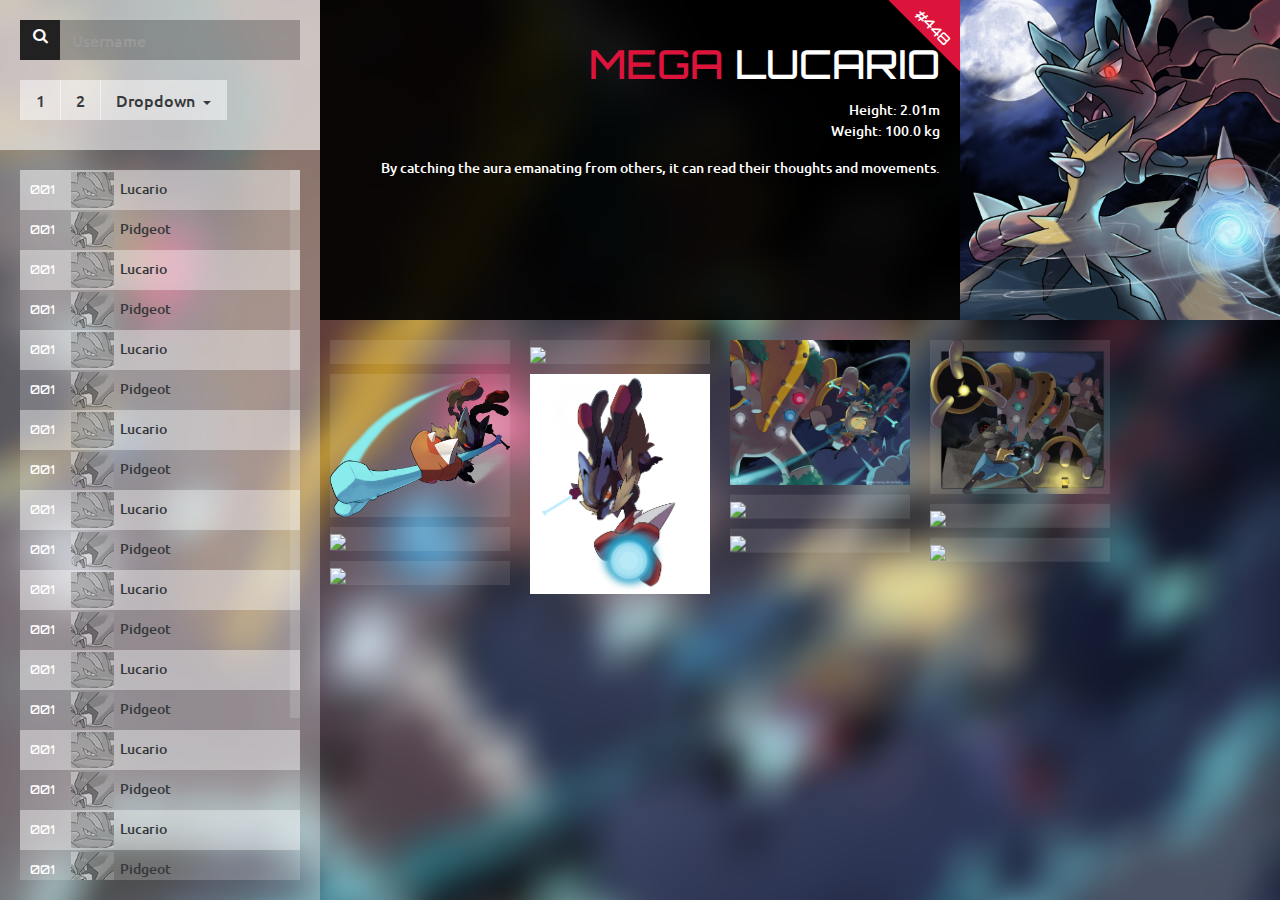
==== src/html/index.html @ 446e587f "Create html" ====
<!DOCTYPE html>
<html>
    <head>
        <meta charset="UTF-8">
        <meta name = "keywords" content = "hotel template, bootstrap3, html5, jquery, one page, onepage, One Page Website, Sticky Navigation" />
        <meta name = "description" content = "Croyala - Resposive Bootstrap 3 hotel web template" />
        <meta name="viewport" content="width=device-width">
        <link href="css/bootstrap.min.css" rel="stylesheet" type="text/css"/>
        <link href="css/style.css" rel="stylesheet" type="text/css"/>
        <link href="libs/font-awesome/css/font-awesome.min.css" rel="stylesheet" type="text/css"/>
        
        <script src="libs/jquery/jquery.js" type="text/javascript"></script>
        <script src="libs/jquery.nicescroll.min.js" type="text/javascript"></script>
        <script src="libs/masonry.pkgd.min.js" type="text/javascript"></script>
        <script src="libs/imagesloaded.pkgd.min.js" type="text/javascript"></script>
        <title>Mega Pokemon</title>
    </head>
    <body>
        <main class="view-port row grid-space-0">
            <aside class="col-sm-3">
                <div class="inner">
                    <form class="m-b-20 search-form">
                        <div class="input-group">
                            <span class="input-group-addon" id="basic-addon1"><span class="fa fa-search"></span></span>
                            <input type="text" class="form-control" placeholder="Username" aria-describedby="basic-addon1">
                        </div>
                    </form>
                    <div class="btn-group" role="group" aria-label="...">
                        <button type="button" class="btn btn-default">1</button>
                        <button type="button" class="btn btn-default">2</button>

                        <div class="btn-group" role="group">
                          <button type="button" class="btn btn-default dropdown-toggle" data-toggle="dropdown" aria-haspopup="true" aria-expanded="false">
                            Dropdown
                            <span class="caret"></span>
                          </button>
                          <ul class="dropdown-menu">
                            <li><a href="#">Dropdown link</a></li>
                            <li><a href="#">Dropdown link</a></li>
                          </ul>
                        </div>
                    </div>
                </div>
                <div class="inner">
                    <div id="list" class="list m-b-20">
                        <div class="list-item-wrapper">
                            <div class="number heading-font">
                                001
                            </div>
                            <div class="image">
                                <img src="image/avartar/lucario.png" alt="">
                            </div>
                            <div class="name">
                                Lucario
                            </div>
                        </div>
                        <div class="list-item-wrapper">
                            <div class="number heading-font">
                                001
                            </div>
                            <div class="image">
                                <img src="image/avartar/pidgeot.png" alt="">
                            </div>
                            <div class="name">
                                Pidgeot
                            </div>
                        </div>
                        <div class="list-item-wrapper">
                            <div class="number heading-font">
                                001
                            </div>
                            <div class="image">
                                <img src="image/avartar/lucario.png" alt="">
                            </div>
                            <div class="name">
                                Lucario
                            </div>
                        </div>
                        <div class="list-item-wrapper">
                            <div class="number heading-font">
                                001
                            </div>
                            <div class="image">
                                <img src="image/avartar/pidgeot.png" alt="">
                            </div>
                            <div class="name">
                                Pidgeot
                            </div>
                        </div>
                        <div class="list-item-wrapper">
                            <div class="number heading-font">
                                001
                            </div>
                            <div class="image">
                                <img src="image/avartar/lucario.png" alt="">
                            </div>
                            <div class="name">
                                Lucario
                            </div>
                        </div>
                        <div class="list-item-wrapper">
                            <div class="number heading-font">
                                001
                            </div>
                            <div class="image">
                                <img src="image/avartar/pidgeot.png" alt="">
                            </div>
                            <div class="name">
                                Pidgeot
                            </div>
                        </div>
                        <div class="list-item-wrapper">
                            <div class="number heading-font">
                                001
                            </div>
                            <div class="image">
                                <img src="image/avartar/lucario.png" alt="">
                            </div>
                            <div class="name">
                                Lucario
                            </div>
                        </div>
                        <div class="list-item-wrapper">
                            <div class="number heading-font">
                                001
                            </div>
                            <div class="image">
                                <img src="image/avartar/pidgeot.png" alt="">
                            </div>
                            <div class="name">
                                Pidgeot
                            </div>
                        </div>
                        <div class="list-item-wrapper">
                            <div class="number heading-font">
                                001
                            </div>
                            <div class="image">
                                <img src="image/avartar/lucario.png" alt="">
                            </div>
                            <div class="name">
                                Lucario
                            </div>
                        </div>
                        <div class="list-item-wrapper">
                            <div class="number heading-font">
                                001
                            </div>
                            <div class="image">
                                <img src="image/avartar/pidgeot.png" alt="">
                            </div>
                            <div class="name">
                                Pidgeot
                            </div>
                        </div>
                        <div class="list-item-wrapper">
                            <div class="number heading-font">
                                001
                            </div>
                            <div class="image">
                                <img src="image/avartar/lucario.png" alt="">
                            </div>
                            <div class="name">
                                Lucario
                            </div>
                        </div>
                        <div class="list-item-wrapper">
                            <div class="number heading-font">
                                001
                            </div>
                            <div class="image">
                                <img src="image/avartar/pidgeot.png" alt="">
                            </div>
                            <div class="name">
                                Pidgeot
                            </div>
                        </div>
                        <div class="list-item-wrapper">
                            <div class="number heading-font">
                                001
                            </div>
                            <div class="image">
                                <img src="image/avartar/lucario.png" alt="">
                            </div>
                            <div class="name">
                                Lucario
                            </div>
                        </div>
                        <div class="list-item-wrapper">
                            <div class="number heading-font">
                                001
                            </div>
                            <div class="image">
                                <img src="image/avartar/pidgeot.png" alt="">
                            </div>
                            <div class="name">
                                Pidgeot
                            </div>
                        </div>
                        <div class="list-item-wrapper">
                            <div class="number heading-font">
                                001
                            </div>
                            <div class="image">
                                <img src="image/avartar/lucario.png" alt="">
                            </div>
                            <div class="name">
                                Lucario
                            </div>
                        </div>
                        <div class="list-item-wrapper">
                            <div class="number heading-font">
                                001
                            </div>
                            <div class="image">
                                <img src="image/avartar/pidgeot.png" alt="">
                            </div>
                            <div class="name">
                                Pidgeot
                            </div>
                        </div>
                        <div class="list-item-wrapper">
                            <div class="number heading-font">
                                001
                            </div>
                            <div class="image">
                                <img src="image/avartar/lucario.png" alt="">
                            </div>
                            <div class="name">
                                Lucario
                            </div>
                        </div>
                        <div class="list-item-wrapper">
                            <div class="number heading-font">
                                001
                            </div>
                            <div class="image">
                                <img src="image/avartar/pidgeot.png" alt="">
                            </div>
                            <div class="name">
                                Pidgeot
                            </div>
                        </div>
                        <div class="list-item-wrapper">
                            <div class="number heading-font">
                                001
                            </div>
                            <div class="image">
                                <img src="image/avartar/lucario.png" alt="">
                            </div>
                            <div class="name">
                                Lucario
                            </div>
                        </div>
                        <div class="list-item-wrapper">
                            <div class="number heading-font">
                                001
                            </div>
                            <div class="image">
                                <img src="image/avartar/pidgeot.png" alt="">
                            </div>
                            <div class="name">
                                Pidgeot
                            </div>
                        </div>
                        <div class="list-item-wrapper">
                            <div class="number heading-font">
                                001
                            </div>
                            <div class="image">
                                <img src="image/avartar/lucario.png" alt="">
                            </div>
                            <div class="name">
                                Lucario
                            </div>
                        </div>
                        <div class="list-item-wrapper">
                            <div class="number heading-font">
                                001
                            </div>
                            <div class="image">
                                <img src="image/avartar/pidgeot.png" alt="">
                            </div>
                            <div class="name">
                                Pidgeot
                            </div>
                        </div>
                        <div class="list-item-wrapper">
                            <div class="number heading-font">
                                001
                            </div>
                            <div class="image">
                                <img src="image/avartar/lucario.png" alt="">
                            </div>
                            <div class="name">
                                Lucario
                            </div>
                        </div>
                    </div>
                </div>
            </aside>
            <article class="main-info col-sm-9">
                <div class="row grid-space-0">
                    <div class="col-sm-4 col-sm-push-8">
                        <div class="img-wrapper">
                            <img src="image/info_image/MegaLucario Iam.png" alt="" class="img-fluid">
                        </div>
                    </div>
                    <div class="col-sm-8 col-sm-pull-4">
                        <div class="info-content">
                            <div class="inner text-right">
                                <h1 class="text-uppercase heading-font text-white"><span class="text-fighting text-uppercase">Mega</span> Lucario</h1>
                                <p class="text-white normal-size">
                                    Height: 2.01m<br>Weight: 100.0 kg
                                </p>
                                <p class="text-white normal-size">
                                    By catching the aura emanating from others, it can read their thoughts and movements.
                                </p>
                                <div class="entry"><span class="text-center heading-font normal-size">#448</span></div>
                            </div>
                        </div>
                    </div>
                </div>
                <div class="row grid-space-0">
                    <div class="col-xs-12">
                        <div class="grid">
                            <div class="grid-item">
                                <img src="http://pre14.deviantart.net/83ce/th/pre/i/2015/182/a/a/the_best_of_his_life_by_nganlamsong-d8zhyd8.png" alt="">
                            </div>
                            <div class="grid-item">
                                <img src="http://img04.deviantart.net/b0b1/i/2014/212/b/1/memory____by_nganlamsong-d7sx9rz.png">
                            </div>
                            <div class="grid-item">
                                <img src="image/gallery/assault.png">
                            </div>
                            <div class="grid-item">
                                <img src="image/gallery/final fantasy.png">
                            </div>
                            <div class="grid-item">
                                <img src="image/gallery/lucario - all - small.png">
                            </div>
                            <div class="grid-item">
                                <img src="image/gallery/lucario_fighting for future.png">
                            </div>
                            <div class="grid-item">
                                <img src="http://pre05.deviantart.net/891d/th/pre/i/2015/252/e/b/pokemon___mega_lucario_by_sa_dui-d98zbp4.jpg">
                            </div>
                            <div class="grid-item">
                                <img src="http://img01.deviantart.net/97a3/i/2013/222/3/b/pokemon__mega_mawile_and_mega_lucario_by_mark331-d6hlq1r.jpg">
                            </div>
                            <div class="grid-item">
                                <img src="http://pre15.deviantart.net/71f0/th/pre/i/2013/227/5/a/lucario_mega_evolve_artwork__unofficial__by_tomycase-d6i3sip.png">
                            </div>
                            <div class="grid-item">
                                <img src="http://pre06.deviantart.net/73b1/th/pre/i/2013/222/d/d/lucario_mega_form_by_tomycase-d6hetwg.png">
                            </div>
                            <div class="grid-item">
                                <img src="http://pre15.deviantart.net/301b/th/pre/i/2014/123/3/d/mega_lucario___aura_sphere_by_ishmam-d711mqi.png">
                            </div>
                            <div class="grid-item">
                                <img src="http://img07.deviantart.net/777c/i/2014/082/6/8/pokemon___megalucario_by_sa_dui-d6h8tdh.jpg">
                            </div>
                        </div>
                    </div>
                </div>
            </article>
        </main>
        <script type="text/javascript">
            $(document).ready(function() {
                $("#list").niceScroll({
                    cursorborder:"none",
                    cursorcolor:"rgba(255,255,255,.5)",
                    cursorwidth: "10px",
                    cursorborderradius: "0px"
                }); // First scrollable DIV
                               
                // init Masonry
                var $grid = $('.grid').masonry({
                    itemSelector: '.grid-item',
                    columnWidth: 200,
                    gutter: 0
                });
                
                // layout Masonry after each image loads
                $grid.imagesLoaded().progress( function() {
                    $grid.masonry('layout');
                });
            });
        </script>
    </body>
</html>
---- src/html/css/style.css ----
@font-face {
    font-family: orbitron;
    src: url(Orbitron/Orbitron-Medium.ttf);
}

@font-face {
    font-family: ubuntu;
    src: url(Ubuntu/Ubuntu-Medium.ttf);
}

html, body {
    height: 100%;
    font-family: ubuntu, sans-serif;
}

body {
    background-image: url(../image/background.png);
    background-repeat: no-repeat;
    background-size: cover;
}

.view-port {
    height: 100%;
    box-shadow: 0px 0px 12px rgba(0,0,0,.5);
}

aside {
    width: 300px;
    display: block;
    float: left;
    height: 100%;
    background-repeat: no-repeat;
}

aside > .inner {
    background-color: rgba(255,255,255,.3);
    padding: 20px;
}

aside > .inner:first-child {
    height: 150px;
    background-color: rgba(255,255,255,.7);
}

aside > .inner:nth-child(2) {
    height: calc(100% - 150px);
}

.btn-group .btn {
    min-height: 40px;
    border-radius: 0px;
    min-width: 40px;
    border: none;
    background-color: rgba(255,255,255,.5);
}

#list {
    max-height: 100%;
    overflow: auto;
}

/*common*/
.m-b-20 {
    margin-bottom: 20px;
}

.text-white {
    color: white;
}

.text-fighting {
    color: crimson;
}

.heading-font {
    font-family: orbitron, sans-serif;
}

.normal-size {
    font-size: 0.875rem;
}

.search-form .input-group-addon {
    background-color: rgb(33, 33, 33);
    border: none;
    border-radius: 0px;
    color: rgb(255, 255, 255);
    min-width: 40px;
}

.search-form .input-group {
    border: none;
    border-radius: 0px;
    height: 40px;
}

.search-form .form-control {
    background-color: rgba(33, 33, 33, 0.31);
    border: none;
    border-radius: 0px;
    color: #fff;
    min-height: 40px;
}

.list .list-item-wrapper {
    height: 40px;
    background-color: rgba(255,255,255,.2);
    transition: all .2s linear;
    cursor: pointer;
}

.grid-space-0 {
    margin-left: 0px;
    margin-right: 0px;
}

.grid-space-0 [class*="col-"] {
    padding-left: 0px;
    padding-right: 0px;
}

.list .list-item-wrapper:nth-child(2n+1) {
    background-color: rgba(255,255,255,.5);
}

.list .list-item-wrapper:hover {
    height: 40px;
    background-color: rgba(255,255,255,.55);
    transition: all .2s linear;
}

.list .number, .list .name, .list .image {
    display: inline-block;
}

.list .name {
    font-size: 0.875rem;
}

.list .number {
    font-size: 12px;
    color: white;
    padding-left: 10px;
    padding-right: 10px;
}

.list .image {
    padding: 2px;
    height: 100%;
    opacity: .5;
    
    -webkit-transition: all .2s ease-in;
    -moz-transition: all .2s ease-in;
    transition: all .2s ease-in;
    
    filter: url("data:image/svg+xml;utf8,<svg xmlns=\'http://www.w3.org/2000/svg\'><filter id=\'grayscale\'><feColorMatrix type=\'matrix\' values=\'0.3333 0.3333 0.3333 0 0 0.3333 0.3333 0.3333 0 0 0.3333 0.3333 0.3333 0 0 0 0 0 1 0\'/></filter></svg>#grayscale"); /* Firefox 3.5+ */
    filter: gray; /* IE6-9 */
    -webkit-filter: grayscale(100%); /* Chrome 19+ & Safari 6+ */
}

.list .image > img {
    max-height: 100%;
}

.list .list-item-wrapper:hover > .image {
    filter: none;
    -webkit-filter: grayscale(0%);
    opacity: 1;
}

article.main-info {
    background-color: transparent;
    height: 100%;
    width: calc(100% - 300px);
    float: left;
    overflow: auto;
}

.info-wrapper {
    position: relative;
    overflow: auto;
}

.img-right .img-wrapper {
    float: right;
}

.info-content {
    position: absolute;
    top: 0px;
    left: 0px;
    right: 0px;
    bottom: 0px;
    overflow: hidden;
}

.info-content > .inner {
    background-color: rgba(0,0,0,.9);
    height: 100%;
    padding: 20px;
    position: relative;
    overflow: hidden;
}

.img-right .info-content > .inner {
    text-align: right;
}

.entry {
    background-color: crimson;
    color: white;
    height: 100px;
    width: 100px;
    text-align: center;
    position: absolute;
    right: 0px;
    top: 0px;
    transform: rotateZ(45deg) translateX(0px) translateY(-70px);
}

.entry span.text-center {
    position: absolute;
    bottom: 0px;
    display: block;
    width: 100%;
    font-size: 0.875rem;
}

.grid {
    padding: 20px 10px ;
}

.grid-item {
    width: calc(20% - 12px);
    margin-bottom: 10px;
    transition: all .2s linear;
    background-color: rgba(255,255,255,.1);
}

.grid-item:hover {
    background-color: rgba(255,255,255,.3);
}

.grid-item > img {
    max-width: 100%;
}
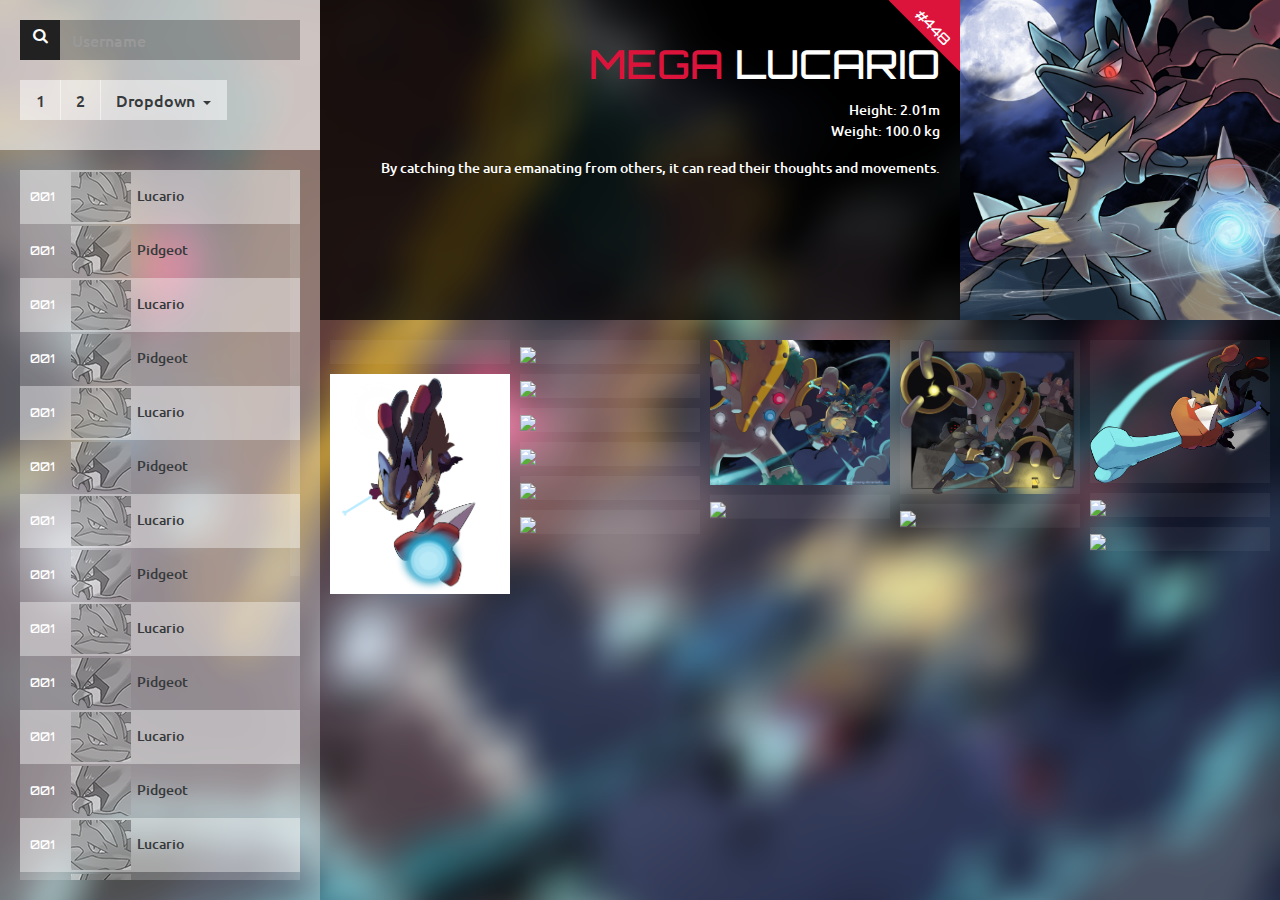
==== commit 6fcfff65: "update grid" ====
--- a/src/html/index.html
+++ b/src/html/index.html
@@ -360,6 +360,15 @@
                             <div class="grid-item">
                                 <img src="http://img07.deviantart.net/777c/i/2014/082/6/8/pokemon___megalucario_by_sa_dui-d6h8tdh.jpg">
                             </div>
+							<div class="grid-item">
+                                <img src="http://img06.deviantart.net/2ade/i/2015/011/2/4/pokemon___megalucario_vs_weavile_by_sa_dui-d8dj0pw.jpg">
+                            </div>
+							<div class="grid-item">
+                                <img src="http://img03.deviantart.net/cc67/i/2013/223/7/4/megalucario_by_nganlamsong-d6hn4b9.png">
+                            </div>
+							<div class="grid-item">
+                                <img src="http://img06.deviantart.net/a23b/i/2014/048/5/4/tag_team_battle___by_rikuaoshi-d76ut6n.jpg">
+                            </div>
                         </div>
                     </div>
                 </div>
@@ -381,6 +390,16 @@
                     gutter: 0
                 });
                 
+				var $grid = $('.grid').imagesLoaded( function() {
+					  // init Masonry after all images have loaded
+					  $grid.masonry({
+						itemSelector: '.grid-item',
+						columnWidth: '.grid-item',
+						percentPosition: true,
+						gutter: 10
+					  });
+				});
+				
                 // layout Masonry after each image loads
                 $grid.imagesLoaded().progress( function() {
                     $grid.masonry('layout');
--- a/src/html/css/style.css
+++ b/src/html/css/style.css
@@ -124,7 +124,6 @@
 }
 
 .list .list-item-wrapper:hover {
-    height: 40px;
     background-color: rgba(255,255,255,.55);
     transition: all .2s linear;
 }
@@ -195,7 +194,7 @@
 }
 
 .info-content > .inner {
-    background-color: rgba(0,0,0,.9);
+    background-color: rgba(0,0,0,.7);
     height: 100%;
     padding: 20px;
     position: relative;
@@ -234,7 +233,7 @@
     width: calc(20% - 12px);
     margin-bottom: 10px;
     transition: all .2s linear;
-    background-color: rgba(255,255,255,.1);
+    background-color: rgba(255,255,255,.05);
 }
 
 .grid-item:hover {
@@ -243,4 +242,11 @@
 
 .grid-item > img {
     max-width: 100%;
+}
+
+@media (min-width: 1200px) {
+	.list .list-item-wrapper {
+		height: 50%;
+	}
+}
 }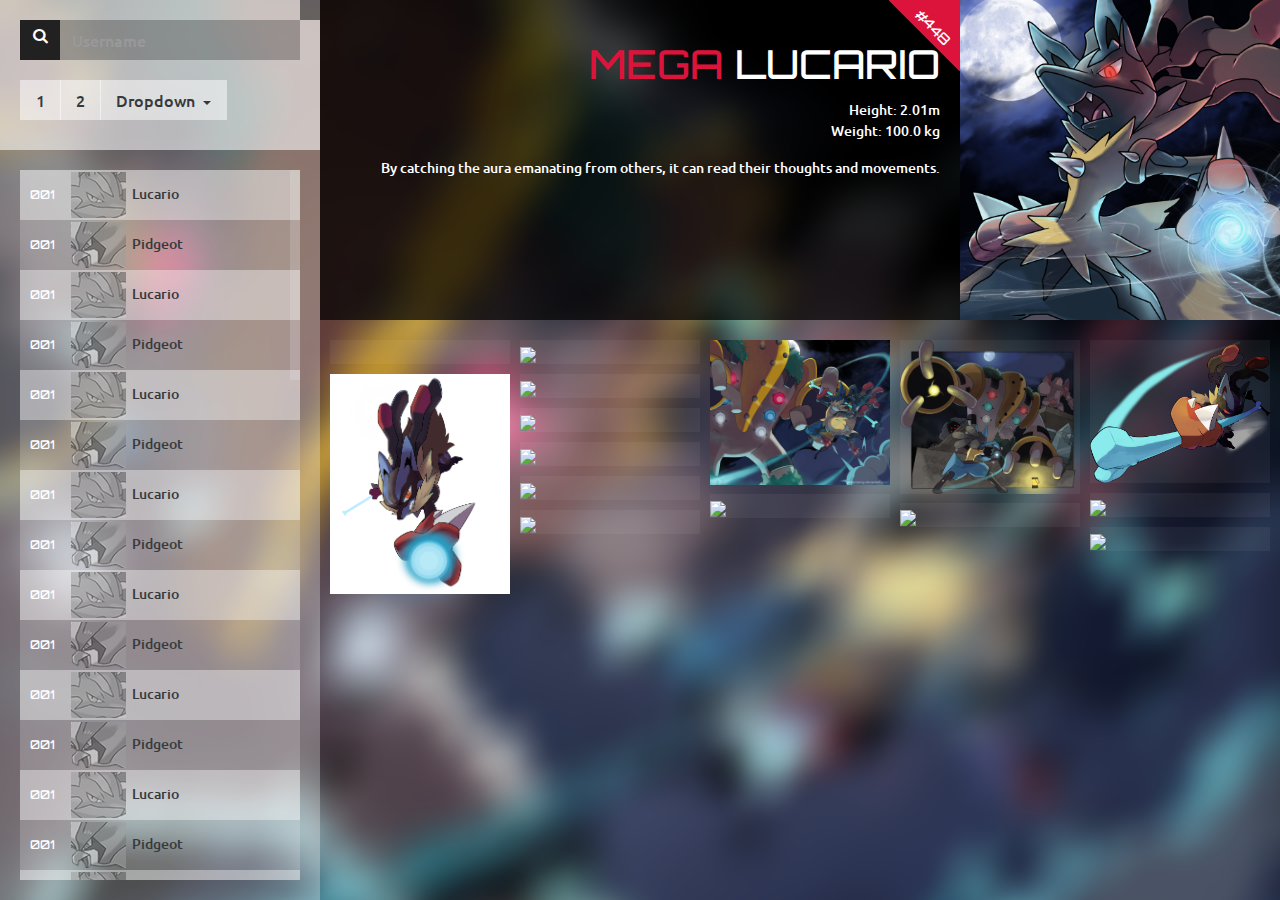
==== commit 2b79d53a: "hgfhfg" ====
--- a/src/html/index.html
+++ b/src/html/index.html
@@ -17,29 +17,33 @@
     </head>
     <body>
         <main class="view-port row grid-space-0">
-            <aside class="col-sm-3">
+            <aside class="col-sm-3" id="list-view">
                 <div class="inner">
-                    <form class="m-b-20 search-form">
-                        <div class="input-group">
-                            <span class="input-group-addon" id="basic-addon1"><span class="fa fa-search"></span></span>
-                            <input type="text" class="form-control" placeholder="Username" aria-describedby="basic-addon1">
-                        </div>
-                    </form>
-                    <div class="btn-group" role="group" aria-label="...">
-                        <button type="button" class="btn btn-default">1</button>
-                        <button type="button" class="btn btn-default">2</button>
+                    <button id="btn-view-toggle"></button>
+                    <div class="row">
+                        <form class="m-b-20 search-form col-xs-12" id="search">
+                            <div class="input-group">
+                                <span class="input-group-addon" id="basic-addon1"><span class="fa fa-search"></span></span>
+                                <input type="text" class="form-control" placeholder="Username" aria-describedby="basic-addon1">
+                            </div>
+                        </form>
+                        <div class="btn-group col-xs-12" role="group" aria-label="..." id="paging">
+                            <button type="button" class="btn btn-default">1</button>
+                            <button type="button" class="btn btn-default">2</button>
 
-                        <div class="btn-group" role="group">
-                          <button type="button" class="btn btn-default dropdown-toggle" data-toggle="dropdown" aria-haspopup="true" aria-expanded="false">
-                            Dropdown
-                            <span class="caret"></span>
-                          </button>
-                          <ul class="dropdown-menu">
-                            <li><a href="#">Dropdown link</a></li>
-                            <li><a href="#">Dropdown link</a></li>
-                          </ul>
+                            <div class="btn-group" role="group">
+                              <button type="button" class="btn btn-default dropdown-toggle" data-toggle="dropdown" aria-haspopup="true" aria-expanded="false">
+                                Dropdown
+                                <span class="caret"></span>
+                              </button>
+                              <ul class="dropdown-menu">
+                                <li><a href="#">Dropdown link</a></li>
+                                <li><a href="#">Dropdown link</a></li>
+                              </ul>
+                            </div>
                         </div>
                     </div>
+                    
                 </div>
                 <div class="inner">
                     <div id="list" class="list m-b-20">
@@ -53,253 +57,673 @@
                             <div class="name">
                                 Lucario
                             </div>
-                        </div>
-                        <div class="list-item-wrapper">
-                            <div class="number heading-font">
-                                001
-                            </div>
-                            <div class="image">
-                                <img src="image/avartar/pidgeot.png" alt="">
-                            </div>
-                            <div class="name">
-                                Pidgeot
-                            </div>
-                        </div>
-                        <div class="list-item-wrapper">
-                            <div class="number heading-font">
-                                001
-                            </div>
-                            <div class="image">
-                                <img src="image/avartar/lucario.png" alt="">
-                            </div>
-                            <div class="name">
-                                Lucario
-                            </div>
-                        </div>
-                        <div class="list-item-wrapper">
-                            <div class="number heading-font">
-                                001
-                            </div>
-                            <div class="image">
-                                <img src="image/avartar/pidgeot.png" alt="">
-                            </div>
-                            <div class="name">
-                                Pidgeot
-                            </div>
-                        </div>
-                        <div class="list-item-wrapper">
-                            <div class="number heading-font">
-                                001
-                            </div>
-                            <div class="image">
-                                <img src="image/avartar/lucario.png" alt="">
-                            </div>
-                            <div class="name">
-                                Lucario
-                            </div>
-                        </div>
-                        <div class="list-item-wrapper">
-                            <div class="number heading-font">
-                                001
-                            </div>
-                            <div class="image">
-                                <img src="image/avartar/pidgeot.png" alt="">
-                            </div>
-                            <div class="name">
-                                Pidgeot
-                            </div>
-                        </div>
-                        <div class="list-item-wrapper">
-                            <div class="number heading-font">
-                                001
-                            </div>
-                            <div class="image">
-                                <img src="image/avartar/lucario.png" alt="">
-                            </div>
-                            <div class="name">
-                                Lucario
-                            </div>
-                        </div>
-                        <div class="list-item-wrapper">
-                            <div class="number heading-font">
-                                001
-                            </div>
-                            <div class="image">
-                                <img src="image/avartar/pidgeot.png" alt="">
-                            </div>
-                            <div class="name">
-                                Pidgeot
-                            </div>
-                        </div>
-                        <div class="list-item-wrapper">
-                            <div class="number heading-font">
-                                001
-                            </div>
-                            <div class="image">
-                                <img src="image/avartar/lucario.png" alt="">
-                            </div>
-                            <div class="name">
-                                Lucario
-                            </div>
-                        </div>
-                        <div class="list-item-wrapper">
-                            <div class="number heading-font">
-                                001
-                            </div>
-                            <div class="image">
-                                <img src="image/avartar/pidgeot.png" alt="">
-                            </div>
-                            <div class="name">
-                                Pidgeot
-                            </div>
-                        </div>
-                        <div class="list-item-wrapper">
-                            <div class="number heading-font">
-                                001
-                            </div>
-                            <div class="image">
-                                <img src="image/avartar/lucario.png" alt="">
-                            </div>
-                            <div class="name">
-                                Lucario
-                            </div>
-                        </div>
-                        <div class="list-item-wrapper">
-                            <div class="number heading-font">
-                                001
-                            </div>
-                            <div class="image">
-                                <img src="image/avartar/pidgeot.png" alt="">
-                            </div>
-                            <div class="name">
-                                Pidgeot
-                            </div>
-                        </div>
-                        <div class="list-item-wrapper">
-                            <div class="number heading-font">
-                                001
-                            </div>
-                            <div class="image">
-                                <img src="image/avartar/lucario.png" alt="">
-                            </div>
-                            <div class="name">
-                                Lucario
-                            </div>
-                        </div>
-                        <div class="list-item-wrapper">
-                            <div class="number heading-font">
-                                001
-                            </div>
-                            <div class="image">
-                                <img src="image/avartar/pidgeot.png" alt="">
-                            </div>
-                            <div class="name">
-                                Pidgeot
-                            </div>
-                        </div>
-                        <div class="list-item-wrapper">
-                            <div class="number heading-font">
-                                001
-                            </div>
-                            <div class="image">
-                                <img src="image/avartar/lucario.png" alt="">
-                            </div>
-                            <div class="name">
-                                Lucario
-                            </div>
-                        </div>
-                        <div class="list-item-wrapper">
-                            <div class="number heading-font">
-                                001
-                            </div>
-                            <div class="image">
-                                <img src="image/avartar/pidgeot.png" alt="">
-                            </div>
-                            <div class="name">
-                                Pidgeot
-                            </div>
-                        </div>
-                        <div class="list-item-wrapper">
-                            <div class="number heading-font">
-                                001
-                            </div>
-                            <div class="image">
-                                <img src="image/avartar/lucario.png" alt="">
-                            </div>
-                            <div class="name">
-                                Lucario
-                            </div>
-                        </div>
-                        <div class="list-item-wrapper">
-                            <div class="number heading-font">
-                                001
-                            </div>
-                            <div class="image">
-                                <img src="image/avartar/pidgeot.png" alt="">
-                            </div>
-                            <div class="name">
-                                Pidgeot
-                            </div>
-                        </div>
-                        <div class="list-item-wrapper">
-                            <div class="number heading-font">
-                                001
-                            </div>
-                            <div class="image">
-                                <img src="image/avartar/lucario.png" alt="">
-                            </div>
-                            <div class="name">
-                                Lucario
-                            </div>
-                        </div>
-                        <div class="list-item-wrapper">
-                            <div class="number heading-font">
-                                001
-                            </div>
-                            <div class="image">
-                                <img src="image/avartar/pidgeot.png" alt="">
-                            </div>
-                            <div class="name">
-                                Pidgeot
-                            </div>
-                        </div>
-                        <div class="list-item-wrapper">
-                            <div class="number heading-font">
-                                001
-                            </div>
-                            <div class="image">
-                                <img src="image/avartar/lucario.png" alt="">
-                            </div>
-                            <div class="name">
-                                Lucario
-                            </div>
-                        </div>
-                        <div class="list-item-wrapper">
-                            <div class="number heading-font">
-                                001
-                            </div>
-                            <div class="image">
-                                <img src="image/avartar/pidgeot.png" alt="">
-                            </div>
-                            <div class="name">
-                                Pidgeot
-                            </div>
-                        </div>
-                        <div class="list-item-wrapper">
-                            <div class="number heading-font">
-                                001
-                            </div>
-                            <div class="image">
-                                <img src="image/avartar/lucario.png" alt="">
-                            </div>
-                            <div class="name">
-                                Lucario
-                            </div>
-                        </div>
+                            <div class="img-gif">
+                                <img src="image/gif/003.gif">
+                            </div>
+                        </div>
+                        <div class="list-item-wrapper">
+                            <div class="number heading-font">
+                                001
+                            </div>
+                            <div class="image">
+                                <img src="image/avartar/pidgeot.png" alt="">
+                            </div>
+                            <div class="name">
+                                Pidgeot
+                            </div>
+                            <div class="img-gif">
+                                <img src="image/gif/006.gif">
+                            </div>
+                        </div>
+                        <div class="list-item-wrapper">
+                            <div class="number heading-font">
+                                001
+                            </div>
+                            <div class="image">
+                                <img src="image/avartar/lucario.png" alt="">
+                            </div>
+                            <div class="name">
+                                Lucario
+                            </div>
+                            <div class="img-gif">
+                                <img src="image/gif/009.gif">
+                            </div>
+                        </div>
+                        <div class="list-item-wrapper">
+                            <div class="number heading-font">
+                                001
+                            </div>
+                            <div class="image">
+                                <img src="image/avartar/pidgeot.png" alt="">
+                            </div>
+                            <div class="name">
+                                Pidgeot
+                            </div>
+                            <div class="img-gif">
+                                <img src="image/gif/094.gif">
+                            </div>
+                        </div>
+                        <div class="list-item-wrapper">
+                            <div class="number heading-font">
+                                001
+                            </div>
+                            <div class="image">
+                                <img src="image/avartar/lucario.png" alt="">
+                            </div>
+                            <div class="name">
+                                Lucario
+                            </div>
+                            <div class="img-gif">
+                                <img src="image/gif/115.gif">
+                            </div>
+                        </div>
+                        <div class="list-item-wrapper">
+                            <div class="number heading-font">
+                                001
+                            </div>
+                            <div class="image">
+                                <img src="image/avartar/pidgeot.png" alt="">
+                            </div>
+                            <div class="name">
+                                Pidgeot
+                            </div>
+                            <div class="img-gif">
+                                <img src="image/gif/150.gif">
+                            </div>
+                        </div>
+                        <div class="list-item-wrapper">
+                            <div class="number heading-font">
+                                001
+                            </div>
+                            <div class="image">
+                                <img src="image/avartar/lucario.png" alt="">
+                            </div>
+                            <div class="name">
+                                Lucario
+                            </div>
+                            <div class="img-gif">
+                                <img src="image/gif/150_2.gif">
+                            </div>
+                        </div>
+                        <div class="list-item-wrapper">
+                            <div class="number heading-font">
+                                001
+                            </div>
+                            <div class="image">
+                                <img src="image/avartar/pidgeot.png" alt="">
+                            </div>
+                            <div class="name">
+                                Pidgeot
+                            </div>
+                            <div class="img-gif">
+                                <img src="image/gif/448.gif">
+                            </div>
+                        </div>
+                        <div class="list-item-wrapper">
+                            <div class="number heading-font">
+                                001
+                            </div>
+                            <div class="image">
+                                <img src="image/avartar/lucario.png" alt="">
+                            </div>
+                            <div class="name">
+                                Lucario
+                            </div>
+                            <div class="img-gif">
+                                <img src="image/gif/003.gif">
+                            </div>
+                        </div>
+                        <div class="list-item-wrapper">
+                            <div class="number heading-font">
+                                001
+                            </div>
+                            <div class="image">
+                                <img src="image/avartar/pidgeot.png" alt="">
+                            </div>
+                            <div class="name">
+                                Pidgeot
+                            </div>
+                            <div class="img-gif">
+                                <img src="image/gif/006.gif">
+                            </div>
+                        </div>
+                        <div class="list-item-wrapper">
+                            <div class="number heading-font">
+                                001
+                            </div>
+                            <div class="image">
+                                <img src="image/avartar/lucario.png" alt="">
+                            </div>
+                            <div class="name">
+                                Lucario
+                            </div>
+                            <div class="img-gif">
+                                <img src="image/gif/009.gif">
+                            </div>
+                        </div>
+                        <div class="list-item-wrapper">
+                            <div class="number heading-font">
+                                001
+                            </div>
+                            <div class="image">
+                                <img src="image/avartar/pidgeot.png" alt="">
+                            </div>
+                            <div class="name">
+                                Pidgeot
+                            </div>
+                            <div class="img-gif">
+                                <img src="image/gif/094.gif">
+                            </div>
+                        </div>
+                        <div class="list-item-wrapper">
+                            <div class="number heading-font">
+                                001
+                            </div>
+                            <div class="image">
+                                <img src="image/avartar/lucario.png" alt="">
+                            </div>
+                            <div class="name">
+                                Lucario
+                            </div>
+                            <div class="img-gif">
+                                <img src="image/gif/115.gif">
+                            </div>
+                        </div>
+                        <div class="list-item-wrapper">
+                            <div class="number heading-font">
+                                001
+                            </div>
+                            <div class="image">
+                                <img src="image/avartar/pidgeot.png" alt="">
+                            </div>
+                            <div class="name">
+                                Pidgeot
+                            </div>
+                            <div class="img-gif">
+                                <img src="image/gif/150.gif">
+                            </div>
+                        </div>
+                        <div class="list-item-wrapper">
+                            <div class="number heading-font">
+                                001
+                            </div>
+                            <div class="image">
+                                <img src="image/avartar/lucario.png" alt="">
+                            </div>
+                            <div class="name">
+                                Lucario
+                            </div>
+                            <div class="img-gif">
+                                <img src="image/gif/150_2.gif">
+                            </div>
+                        </div>
+                        <div class="list-item-wrapper">
+                            <div class="number heading-font">
+                                001
+                            </div>
+                            <div class="image">
+                                <img src="image/avartar/pidgeot.png" alt="">
+                            </div>
+                            <div class="name">
+                                Pidgeot
+                            </div>
+                            <div class="img-gif">
+                                <img src="image/gif/448.gif">
+                            </div>
+                        </div>
+                        <div class="list-item-wrapper">
+                            <div class="number heading-font">
+                                001
+                            </div>
+                            <div class="image">
+                                <img src="image/avartar/lucario.png" alt="">
+                            </div>
+                            <div class="name">
+                                Lucario
+                            </div>
+                            <div class="img-gif">
+                                <img src="image/gif/003.gif">
+                            </div>
+                        </div>
+                        <div class="list-item-wrapper">
+                            <div class="number heading-font">
+                                001
+                            </div>
+                            <div class="image">
+                                <img src="image/avartar/pidgeot.png" alt="">
+                            </div>
+                            <div class="name">
+                                Pidgeot
+                            </div>
+                            <div class="img-gif">
+                                <img src="image/gif/006.gif">
+                            </div>
+                        </div>
+                        <div class="list-item-wrapper">
+                            <div class="number heading-font">
+                                001
+                            </div>
+                            <div class="image">
+                                <img src="image/avartar/lucario.png" alt="">
+                            </div>
+                            <div class="name">
+                                Lucario
+                            </div>
+                            <div class="img-gif">
+                                <img src="image/gif/009.gif">
+                            </div>
+                        </div>
+                        <div class="list-item-wrapper">
+                            <div class="number heading-font">
+                                001
+                            </div>
+                            <div class="image">
+                                <img src="image/avartar/pidgeot.png" alt="">
+                            </div>
+                            <div class="name">
+                                Pidgeot
+                            </div>
+                            <div class="img-gif">
+                                <img src="image/gif/094.gif">
+                            </div>
+                        </div>
+                        <div class="list-item-wrapper">
+                            <div class="number heading-font">
+                                001
+                            </div>
+                            <div class="image">
+                                <img src="image/avartar/lucario.png" alt="">
+                            </div>
+                            <div class="name">
+                                Lucario
+                            </div>
+                            <div class="img-gif">
+                                <img src="image/gif/115.gif">
+                            </div>
+                        </div>
+                        <div class="list-item-wrapper">
+                            <div class="number heading-font">
+                                001
+                            </div>
+                            <div class="image">
+                                <img src="image/avartar/pidgeot.png" alt="">
+                            </div>
+                            <div class="name">
+                                Pidgeot
+                            </div>
+                            <div class="img-gif">
+                                <img src="image/gif/150.gif">
+                            </div>
+                        </div>
+                        <div class="list-item-wrapper">
+                            <div class="number heading-font">
+                                001
+                            </div>
+                            <div class="image">
+                                <img src="image/avartar/lucario.png" alt="">
+                            </div>
+                            <div class="name">
+                                Lucario
+                            </div>
+                            <div class="img-gif">
+                                <img src="image/gif/150_2.gif">
+                            </div>
+                        </div>
+                        <div class="list-item-wrapper">
+                            <div class="number heading-font">
+                                001
+                            </div>
+                            <div class="image">
+                                <img src="image/avartar/pidgeot.png" alt="">
+                            </div>
+                            <div class="name">
+                                Pidgeot
+                            </div>
+                            <div class="img-gif">
+                                <img src="image/gif/448.gif">
+                            </div>
+                        </div>
+                        <div class="list-item-wrapper">
+                            <div class="number heading-font">
+                                001
+                            </div>
+                            <div class="image">
+                                <img src="image/avartar/lucario.png" alt="">
+                            </div>
+                            <div class="name">
+                                Lucario
+                            </div>
+                            <div class="img-gif">
+                                <img src="image/gif/003.gif">
+                            </div>
+                        </div>
+                        <div class="list-item-wrapper">
+                            <div class="number heading-font">
+                                001
+                            </div>
+                            <div class="image">
+                                <img src="image/avartar/pidgeot.png" alt="">
+                            </div>
+                            <div class="name">
+                                Pidgeot
+                            </div>
+                            <div class="img-gif">
+                                <img src="image/gif/006.gif">
+                            </div>
+                        </div>
+                        <div class="list-item-wrapper">
+                            <div class="number heading-font">
+                                001
+                            </div>
+                            <div class="image">
+                                <img src="image/avartar/lucario.png" alt="">
+                            </div>
+                            <div class="name">
+                                Lucario
+                            </div>
+                            <div class="img-gif">
+                                <img src="image/gif/009.gif">
+                            </div>
+                        </div>
+                        <div class="list-item-wrapper">
+                            <div class="number heading-font">
+                                001
+                            </div>
+                            <div class="image">
+                                <img src="image/avartar/pidgeot.png" alt="">
+                            </div>
+                            <div class="name">
+                                Pidgeot
+                            </div>
+                            <div class="img-gif">
+                                <img src="image/gif/094.gif">
+                            </div>
+                        </div>
+                        <div class="list-item-wrapper">
+                            <div class="number heading-font">
+                                001
+                            </div>
+                            <div class="image">
+                                <img src="image/avartar/lucario.png" alt="">
+                            </div>
+                            <div class="name">
+                                Lucario
+                            </div>
+                            <div class="img-gif">
+                                <img src="image/gif/115.gif">
+                            </div>
+                        </div>
+                        <div class="list-item-wrapper">
+                            <div class="number heading-font">
+                                001
+                            </div>
+                            <div class="image">
+                                <img src="image/avartar/pidgeot.png" alt="">
+                            </div>
+                            <div class="name">
+                                Pidgeot
+                            </div>
+                            <div class="img-gif">
+                                <img src="image/gif/150.gif">
+                            </div>
+                        </div>
+                        <div class="list-item-wrapper">
+                            <div class="number heading-font">
+                                001
+                            </div>
+                            <div class="image">
+                                <img src="image/avartar/lucario.png" alt="">
+                            </div>
+                            <div class="name">
+                                Lucario
+                            </div>
+                            <div class="img-gif">
+                                <img src="image/gif/150_2.gif">
+                            </div>
+                        </div>
+                        <div class="list-item-wrapper">
+                            <div class="number heading-font">
+                                001
+                            </div>
+                            <div class="image">
+                                <img src="image/avartar/pidgeot.png" alt="">
+                            </div>
+                            <div class="name">
+                                Pidgeot
+                            </div>
+                            <div class="img-gif">
+                                <img src="image/gif/448.gif">
+                            </div>
+                        </div>
+                        <div class="list-item-wrapper">
+                            <div class="number heading-font">
+                                001
+                            </div>
+                            <div class="image">
+                                <img src="image/avartar/lucario.png" alt="">
+                            </div>
+                            <div class="name">
+                                Lucario
+                            </div>
+                            <div class="img-gif">
+                                <img src="image/gif/003.gif">
+                            </div>
+                        </div>
+                        <div class="list-item-wrapper">
+                            <div class="number heading-font">
+                                001
+                            </div>
+                            <div class="image">
+                                <img src="image/avartar/pidgeot.png" alt="">
+                            </div>
+                            <div class="name">
+                                Pidgeot
+                            </div>
+                            <div class="img-gif">
+                                <img src="image/gif/006.gif">
+                            </div>
+                        </div>
+                        <div class="list-item-wrapper">
+                            <div class="number heading-font">
+                                001
+                            </div>
+                            <div class="image">
+                                <img src="image/avartar/lucario.png" alt="">
+                            </div>
+                            <div class="name">
+                                Lucario
+                            </div>
+                            <div class="img-gif">
+                                <img src="image/gif/009.gif">
+                            </div>
+                        </div>
+                        <div class="list-item-wrapper">
+                            <div class="number heading-font">
+                                001
+                            </div>
+                            <div class="image">
+                                <img src="image/avartar/pidgeot.png" alt="">
+                            </div>
+                            <div class="name">
+                                Pidgeot
+                            </div>
+                            <div class="img-gif">
+                                <img src="image/gif/094.gif">
+                            </div>
+                        </div>
+                        <div class="list-item-wrapper">
+                            <div class="number heading-font">
+                                001
+                            </div>
+                            <div class="image">
+                                <img src="image/avartar/lucario.png" alt="">
+                            </div>
+                            <div class="name">
+                                Lucario
+                            </div>
+                            <div class="img-gif">
+                                <img src="image/gif/115.gif">
+                            </div>
+                        </div>
+                        <div class="list-item-wrapper">
+                            <div class="number heading-font">
+                                001
+                            </div>
+                            <div class="image">
+                                <img src="image/avartar/pidgeot.png" alt="">
+                            </div>
+                            <div class="name">
+                                Pidgeot
+                            </div>
+                            <div class="img-gif">
+                                <img src="image/gif/150.gif">
+                            </div>
+                        </div>
+                        <div class="list-item-wrapper">
+                            <div class="number heading-font">
+                                001
+                            </div>
+                            <div class="image">
+                                <img src="image/avartar/lucario.png" alt="">
+                            </div>
+                            <div class="name">
+                                Lucario
+                            </div>
+                            <div class="img-gif">
+                                <img src="image/gif/150_2.gif">
+                            </div>
+                        </div>
+                        <div class="list-item-wrapper">
+                            <div class="number heading-font">
+                                001
+                            </div>
+                            <div class="image">
+                                <img src="image/avartar/pidgeot.png" alt="">
+                            </div>
+                            <div class="name">
+                                Pidgeot
+                            </div>
+                            <div class="img-gif">
+                                <img src="image/gif/448.gif">
+                            </div>
+                        </div>
+                        <div class="list-item-wrapper">
+                            <div class="number heading-font">
+                                001
+                            </div>
+                            <div class="image">
+                                <img src="image/avartar/lucario.png" alt="">
+                            </div>
+                            <div class="name">
+                                Lucario
+                            </div>
+                            <div class="img-gif">
+                                <img src="image/gif/003.gif">
+                            </div>
+                        </div>
+                        <div class="list-item-wrapper">
+                            <div class="number heading-font">
+                                001
+                            </div>
+                            <div class="image">
+                                <img src="image/avartar/pidgeot.png" alt="">
+                            </div>
+                            <div class="name">
+                                Pidgeot
+                            </div>
+                            <div class="img-gif">
+                                <img src="image/gif/006.gif">
+                            </div>
+                        </div>
+                        <div class="list-item-wrapper">
+                            <div class="number heading-font">
+                                001
+                            </div>
+                            <div class="image">
+                                <img src="image/avartar/lucario.png" alt="">
+                            </div>
+                            <div class="name">
+                                Lucario
+                            </div>
+                            <div class="img-gif">
+                                <img src="image/gif/009.gif">
+                            </div>
+                        </div>
+                        <div class="list-item-wrapper">
+                            <div class="number heading-font">
+                                001
+                            </div>
+                            <div class="image">
+                                <img src="image/avartar/pidgeot.png" alt="">
+                            </div>
+                            <div class="name">
+                                Pidgeot
+                            </div>
+                            <div class="img-gif">
+                                <img src="image/gif/094.gif">
+                            </div>
+                        </div>
+                        <div class="list-item-wrapper">
+                            <div class="number heading-font">
+                                001
+                            </div>
+                            <div class="image">
+                                <img src="image/avartar/lucario.png" alt="">
+                            </div>
+                            <div class="name">
+                                Lucario
+                            </div>
+                            <div class="img-gif">
+                                <img src="image/gif/115.gif">
+                            </div>
+                        </div>
+                        <div class="list-item-wrapper">
+                            <div class="number heading-font">
+                                001
+                            </div>
+                            <div class="image">
+                                <img src="image/avartar/pidgeot.png" alt="">
+                            </div>
+                            <div class="name">
+                                Pidgeot
+                            </div>
+                            <div class="img-gif">
+                                <img src="image/gif/150.gif">
+                            </div>
+                        </div>
+                        <div class="list-item-wrapper">
+                            <div class="number heading-font">
+                                001
+                            </div>
+                            <div class="image">
+                                <img src="image/avartar/lucario.png" alt="">
+                            </div>
+                            <div class="name">
+                                Lucario
+                            </div>
+                            <div class="img-gif">
+                                <img src="image/gif/150_2.gif">
+                            </div>
+                        </div>
+                        <div class="list-item-wrapper">
+                            <div class="number heading-font">
+                                001
+                            </div>
+                            <div class="image">
+                                <img src="image/avartar/pidgeot.png" alt="">
+                            </div>
+                            <div class="name">
+                                Pidgeot
+                            </div>
+                            <div class="img-gif">
+                                <img src="image/gif/448.gif">
+                            </div>
+                        </div>
+                        
                     </div>
                 </div>
             </aside>
-            <article class="main-info col-sm-9">
+            <article class="main-info col-sm-9" id="main">
                 <div class="row grid-space-0">
                     <div class="col-sm-4 col-sm-push-8">
                         <div class="img-wrapper">
@@ -384,25 +808,34 @@
                 }); // First scrollable DIV
                                
                 // init Masonry
-                var $grid = $('.grid').masonry({
-                    itemSelector: '.grid-item',
-                    columnWidth: 200,
-                    gutter: 0
+                var $grid = $('.grid').imagesLoaded( function() {
+                    // init Masonry after all images have loaded
+                    $grid.masonry({
+                          itemSelector: '.grid-item',
+                          columnWidth: '.grid-item',
+                          percentPosition: true,
+                          gutter: 10
+                    });
                 });
                 
-				var $grid = $('.grid').imagesLoaded( function() {
-					  // init Masonry after all images have loaded
-					  $grid.masonry({
-						itemSelector: '.grid-item',
-						columnWidth: '.grid-item',
-						percentPosition: true,
-						gutter: 10
-					  });
-				});
-				
-                // layout Masonry after each image loads
-                $grid.imagesLoaded().progress( function() {
-                    $grid.masonry('layout');
+                $grid.on( 'layoutComplete', function(){
+                    $(".grid").addClass("loaded");
+                });
+
+                $("#btn-view-toggle").on("click", function(e) {
+                    if ($("#list-view").hasClass("expand")) {
+                        $("#list-view").addClass("animating").removeClass("expand");
+                        $("#main").removeClass("hidden");
+                        $("#search, #paging").removeClass("col-xs-6").addClass("col-xs-12");
+                    } else {
+                        $("#list-view").addClass("animating").addClass("expand");
+                        $("#main").addClass("hidden");
+                        $("#search, #paging").removeClass("col-xs-12").addClass("col-xs-6");
+                    }
+                });
+
+                $("#list-view").on('webkitTransitionEnd otransitionend oTransitionEnd msTransitionEnd transitionend', function(e) {
+                    $("#list-view").removeClass('animating');
                 });
             });
         </script>
--- a/src/html/css/style.css
+++ b/src/html/css/style.css
@@ -35,6 +35,13 @@
 aside > .inner {
     background-color: rgba(255,255,255,.3);
     padding: 20px;
+    position: relative;
+
+    -webkit-transition: all .2s ease-out;
+    -moz-transition: all .2s ease-out;
+    -ms-transition: all .2s ease-out;
+    -o-transition: all .2s ease-out;
+    transition: all .2s ease-out;
 }
 
 aside > .inner:first-child {
@@ -42,8 +49,16 @@
     background-color: rgba(255,255,255,.7);
 }
 
+#list-view.expand > .inner:first-child {
+    height: 80px;
+}
+
 aside > .inner:nth-child(2) {
     height: calc(100% - 150px);
+}
+
+#list-view.expand > .inner:nth-child(2) {
+    height: calc(100% - 80px);
 }
 
 .btn-group .btn {
@@ -107,6 +122,20 @@
     background-color: rgba(255,255,255,.2);
     transition: all .2s linear;
     cursor: pointer;
+    position: relative;
+}
+
+.list-item-wrapper .img-gif {
+    position: absolute;
+    right: 0px;
+    bottom: 0px;
+    max-width: 120px;
+    opacity: 0px;
+    visibility: hidden;
+}
+
+.list-item-wrapper .img-gif > img{
+    max-width: 100%;
 }
 
 .grid-space-0 {
@@ -114,7 +143,7 @@
     margin-right: 0px;
 }
 
-.grid-space-0 [class*="col-"] {
+.grid-space-0 > [class*="col-"] {
     padding-left: 0px;
     padding-right: 0px;
 }
@@ -173,6 +202,17 @@
     width: calc(100% - 300px);
     float: left;
     overflow: auto;
+    opacity: 1;
+
+    -webkit-transition: all .2s linear;
+    -moz-transition: all .2s linear;
+    -ms-transition: all .2s linear;
+    -o-transition: all .2s linear;
+    transition: all .2s linear;
+}
+
+.main-info.hidden {
+    opacity: 0;
 }
 
 .info-wrapper {
@@ -226,7 +266,15 @@
 }
 
 .grid {
-    padding: 20px 10px ;
+    padding: 20px 10px;
+    opacity: 0;
+    visibility: hidden;
+    transition: all .2s ease-in-out;
+}
+
+.grid.loaded {
+    opacity: 1;
+    visibility: visible;
 }
 
 .grid-item {
@@ -245,8 +293,72 @@
 }
 
 @media (min-width: 1200px) {
-	.list .list-item-wrapper {
-		height: 50%;
-	}
-}
+    .list .list-item-wrapper {
+        height: 50px;
+    }
+}
+
+#list-view {
+    -webkit-transition: all .2s ease-out;
+    -moz-transition: all .2s ease-out;
+    -ms-transition: all .2s ease-out;
+    -o-transition: all .2s ease-out;
+    transition: all .2s ease-out;
+}
+
+#list-view.expand {
+    position: absolute;
+    z-index: 100;
+    left:0px;
+    top: 0px;
+    bottom: 0px;
+    right: 0px;
+    width: 100%;
+}
+
+#list-view.expand .list-item-wrapper{
+    width: 300px;
+    height: 50px;
+    opacity: 1;
+    margin-bottom: 20px;
+    margin-left: 20px;
+    margin-top: 40px;
+}
+
+#list-view.animating .list-item-wrapper {
+    opacity: 0;
+}
+
+#list-view.expand #list{
+    width: 100%;
+    position: absolute;
+    z-index: 100;
+    top: 0px;
+    bottom: 0px;
+    right: 0px;
+    left: 0px;
+    display: flex;
+    flex-direction: column;
+    flex-wrap: wrap;
+    margin: 0px;
+    padding: 20px;
+}
+
+button#btn-view-toggle {
+    position: absolute;
+    top: 0px;
+    right: 0px;
+    height: 20px;
+    width: 20px;
+    background-color: rgba(0,0,0,.5);
+    border: none;
+}
+
+#list-view.expand .list .list-item-wrapper:nth-child(2n+1) {
+    background-color: rgba(255,255,255,.2);
+}
+
+#list-view.expand .list-item-wrapper .img-gif {
+    opacity: 1;
+    visibility: visible;
 }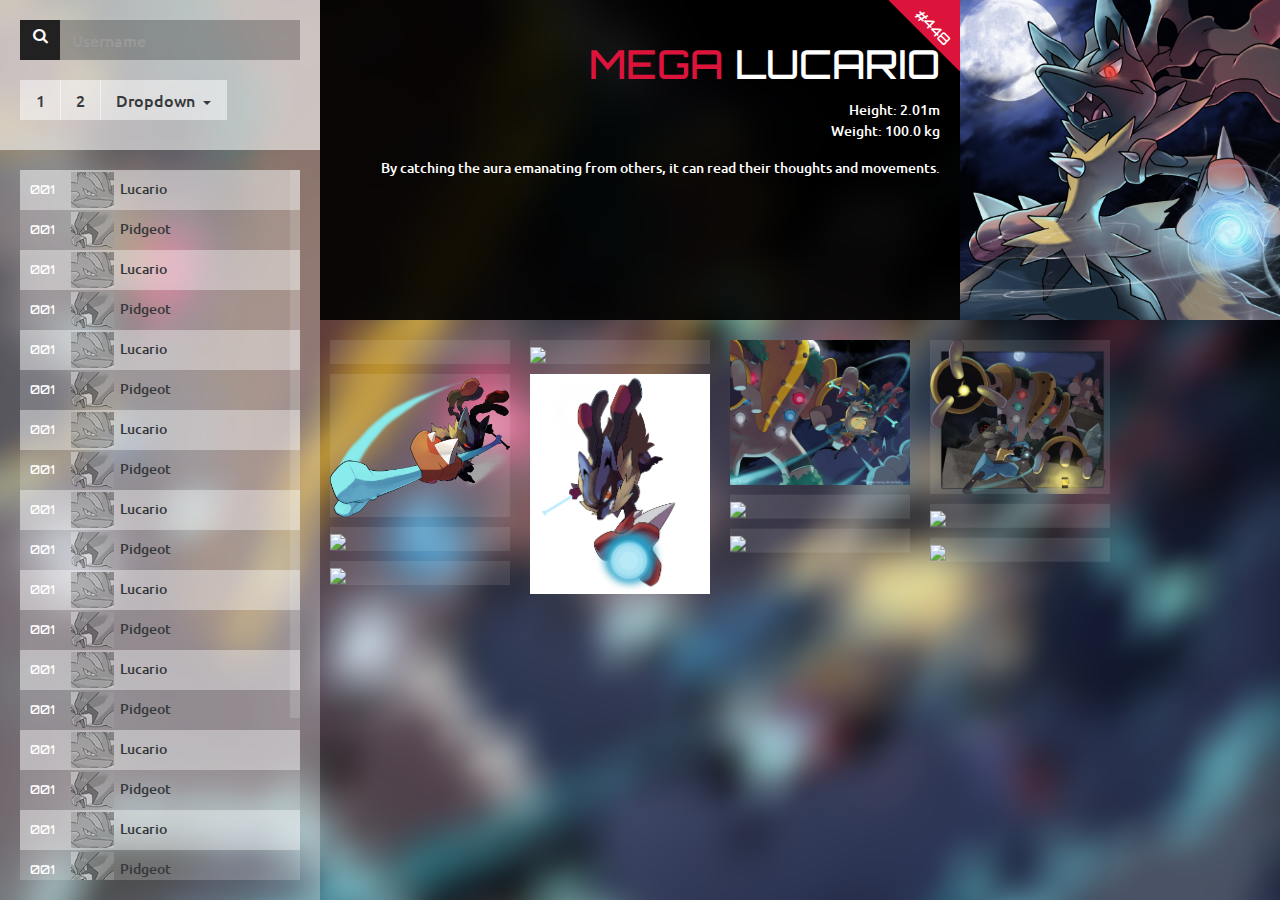
==== commit a2e90010: "hdfhdf" ====
--- a/src/html/index.html
+++ b/src/html/index.html
@@ -17,33 +17,29 @@
     </head>
     <body>
         <main class="view-port row grid-space-0">
-            <aside class="col-sm-3" id="list-view">
+            <aside class="col-sm-3">
                 <div class="inner">
-                    <button id="btn-view-toggle"></button>
-                    <div class="row">
-                        <form class="m-b-20 search-form col-xs-12" id="search">
-                            <div class="input-group">
-                                <span class="input-group-addon" id="basic-addon1"><span class="fa fa-search"></span></span>
-                                <input type="text" class="form-control" placeholder="Username" aria-describedby="basic-addon1">
-                            </div>
-                        </form>
-                        <div class="btn-group col-xs-12" role="group" aria-label="..." id="paging">
-                            <button type="button" class="btn btn-default">1</button>
-                            <button type="button" class="btn btn-default">2</button>
+                    <form class="m-b-20 search-form">
+                        <div class="input-group">
+                            <span class="input-group-addon" id="basic-addon1"><span class="fa fa-search"></span></span>
+                            <input type="text" class="form-control" placeholder="Username" aria-describedby="basic-addon1">
+                        </div>
+                    </form>
+                    <div class="btn-group" role="group" aria-label="...">
+                        <button type="button" class="btn btn-default">1</button>
+                        <button type="button" class="btn btn-default">2</button>
 
-                            <div class="btn-group" role="group">
-                              <button type="button" class="btn btn-default dropdown-toggle" data-toggle="dropdown" aria-haspopup="true" aria-expanded="false">
-                                Dropdown
-                                <span class="caret"></span>
-                              </button>
-                              <ul class="dropdown-menu">
-                                <li><a href="#">Dropdown link</a></li>
-                                <li><a href="#">Dropdown link</a></li>
-                              </ul>
-                            </div>
-                        </div>
-                    </div>
-                    
+                        <div class="btn-group" role="group">
+                          <button type="button" class="btn btn-default dropdown-toggle" data-toggle="dropdown" aria-haspopup="true" aria-expanded="false">
+                            Dropdown
+                            <span class="caret"></span>
+                          </button>
+                          <ul class="dropdown-menu">
+                            <li><a href="#">Dropdown link</a></li>
+                            <li><a href="#">Dropdown link</a></li>
+                          </ul>
+                        </div>
+                    </div>
                 </div>
                 <div class="inner">
                     <div id="list" class="list m-b-20">
@@ -57,673 +53,253 @@
                             <div class="name">
                                 Lucario
                             </div>
-                            <div class="img-gif">
-                                <img src="image/gif/003.gif">
-                            </div>
-                        </div>
-                        <div class="list-item-wrapper">
-                            <div class="number heading-font">
-                                001
-                            </div>
-                            <div class="image">
-                                <img src="image/avartar/pidgeot.png" alt="">
-                            </div>
-                            <div class="name">
-                                Pidgeot
-                            </div>
-                            <div class="img-gif">
-                                <img src="image/gif/006.gif">
-                            </div>
-                        </div>
-                        <div class="list-item-wrapper">
-                            <div class="number heading-font">
-                                001
-                            </div>
-                            <div class="image">
-                                <img src="image/avartar/lucario.png" alt="">
-                            </div>
-                            <div class="name">
-                                Lucario
-                            </div>
-                            <div class="img-gif">
-                                <img src="image/gif/009.gif">
-                            </div>
-                        </div>
-                        <div class="list-item-wrapper">
-                            <div class="number heading-font">
-                                001
-                            </div>
-                            <div class="image">
-                                <img src="image/avartar/pidgeot.png" alt="">
-                            </div>
-                            <div class="name">
-                                Pidgeot
-                            </div>
-                            <div class="img-gif">
-                                <img src="image/gif/094.gif">
-                            </div>
-                        </div>
-                        <div class="list-item-wrapper">
-                            <div class="number heading-font">
-                                001
-                            </div>
-                            <div class="image">
-                                <img src="image/avartar/lucario.png" alt="">
-                            </div>
-                            <div class="name">
-                                Lucario
-                            </div>
-                            <div class="img-gif">
-                                <img src="image/gif/115.gif">
-                            </div>
-                        </div>
-                        <div class="list-item-wrapper">
-                            <div class="number heading-font">
-                                001
-                            </div>
-                            <div class="image">
-                                <img src="image/avartar/pidgeot.png" alt="">
-                            </div>
-                            <div class="name">
-                                Pidgeot
-                            </div>
-                            <div class="img-gif">
-                                <img src="image/gif/150.gif">
-                            </div>
-                        </div>
-                        <div class="list-item-wrapper">
-                            <div class="number heading-font">
-                                001
-                            </div>
-                            <div class="image">
-                                <img src="image/avartar/lucario.png" alt="">
-                            </div>
-                            <div class="name">
-                                Lucario
-                            </div>
-                            <div class="img-gif">
-                                <img src="image/gif/150_2.gif">
-                            </div>
-                        </div>
-                        <div class="list-item-wrapper">
-                            <div class="number heading-font">
-                                001
-                            </div>
-                            <div class="image">
-                                <img src="image/avartar/pidgeot.png" alt="">
-                            </div>
-                            <div class="name">
-                                Pidgeot
-                            </div>
-                            <div class="img-gif">
-                                <img src="image/gif/448.gif">
-                            </div>
-                        </div>
-                        <div class="list-item-wrapper">
-                            <div class="number heading-font">
-                                001
-                            </div>
-                            <div class="image">
-                                <img src="image/avartar/lucario.png" alt="">
-                            </div>
-                            <div class="name">
-                                Lucario
-                            </div>
-                            <div class="img-gif">
-                                <img src="image/gif/003.gif">
-                            </div>
-                        </div>
-                        <div class="list-item-wrapper">
-                            <div class="number heading-font">
-                                001
-                            </div>
-                            <div class="image">
-                                <img src="image/avartar/pidgeot.png" alt="">
-                            </div>
-                            <div class="name">
-                                Pidgeot
-                            </div>
-                            <div class="img-gif">
-                                <img src="image/gif/006.gif">
-                            </div>
-                        </div>
-                        <div class="list-item-wrapper">
-                            <div class="number heading-font">
-                                001
-                            </div>
-                            <div class="image">
-                                <img src="image/avartar/lucario.png" alt="">
-                            </div>
-                            <div class="name">
-                                Lucario
-                            </div>
-                            <div class="img-gif">
-                                <img src="image/gif/009.gif">
-                            </div>
-                        </div>
-                        <div class="list-item-wrapper">
-                            <div class="number heading-font">
-                                001
-                            </div>
-                            <div class="image">
-                                <img src="image/avartar/pidgeot.png" alt="">
-                            </div>
-                            <div class="name">
-                                Pidgeot
-                            </div>
-                            <div class="img-gif">
-                                <img src="image/gif/094.gif">
-                            </div>
-                        </div>
-                        <div class="list-item-wrapper">
-                            <div class="number heading-font">
-                                001
-                            </div>
-                            <div class="image">
-                                <img src="image/avartar/lucario.png" alt="">
-                            </div>
-                            <div class="name">
-                                Lucario
-                            </div>
-                            <div class="img-gif">
-                                <img src="image/gif/115.gif">
-                            </div>
-                        </div>
-                        <div class="list-item-wrapper">
-                            <div class="number heading-font">
-                                001
-                            </div>
-                            <div class="image">
-                                <img src="image/avartar/pidgeot.png" alt="">
-                            </div>
-                            <div class="name">
-                                Pidgeot
-                            </div>
-                            <div class="img-gif">
-                                <img src="image/gif/150.gif">
-                            </div>
-                        </div>
-                        <div class="list-item-wrapper">
-                            <div class="number heading-font">
-                                001
-                            </div>
-                            <div class="image">
-                                <img src="image/avartar/lucario.png" alt="">
-                            </div>
-                            <div class="name">
-                                Lucario
-                            </div>
-                            <div class="img-gif">
-                                <img src="image/gif/150_2.gif">
-                            </div>
-                        </div>
-                        <div class="list-item-wrapper">
-                            <div class="number heading-font">
-                                001
-                            </div>
-                            <div class="image">
-                                <img src="image/avartar/pidgeot.png" alt="">
-                            </div>
-                            <div class="name">
-                                Pidgeot
-                            </div>
-                            <div class="img-gif">
-                                <img src="image/gif/448.gif">
-                            </div>
-                        </div>
-                        <div class="list-item-wrapper">
-                            <div class="number heading-font">
-                                001
-                            </div>
-                            <div class="image">
-                                <img src="image/avartar/lucario.png" alt="">
-                            </div>
-                            <div class="name">
-                                Lucario
-                            </div>
-                            <div class="img-gif">
-                                <img src="image/gif/003.gif">
-                            </div>
-                        </div>
-                        <div class="list-item-wrapper">
-                            <div class="number heading-font">
-                                001
-                            </div>
-                            <div class="image">
-                                <img src="image/avartar/pidgeot.png" alt="">
-                            </div>
-                            <div class="name">
-                                Pidgeot
-                            </div>
-                            <div class="img-gif">
-                                <img src="image/gif/006.gif">
-                            </div>
-                        </div>
-                        <div class="list-item-wrapper">
-                            <div class="number heading-font">
-                                001
-                            </div>
-                            <div class="image">
-                                <img src="image/avartar/lucario.png" alt="">
-                            </div>
-                            <div class="name">
-                                Lucario
-                            </div>
-                            <div class="img-gif">
-                                <img src="image/gif/009.gif">
-                            </div>
-                        </div>
-                        <div class="list-item-wrapper">
-                            <div class="number heading-font">
-                                001
-                            </div>
-                            <div class="image">
-                                <img src="image/avartar/pidgeot.png" alt="">
-                            </div>
-                            <div class="name">
-                                Pidgeot
-                            </div>
-                            <div class="img-gif">
-                                <img src="image/gif/094.gif">
-                            </div>
-                        </div>
-                        <div class="list-item-wrapper">
-                            <div class="number heading-font">
-                                001
-                            </div>
-                            <div class="image">
-                                <img src="image/avartar/lucario.png" alt="">
-                            </div>
-                            <div class="name">
-                                Lucario
-                            </div>
-                            <div class="img-gif">
-                                <img src="image/gif/115.gif">
-                            </div>
-                        </div>
-                        <div class="list-item-wrapper">
-                            <div class="number heading-font">
-                                001
-                            </div>
-                            <div class="image">
-                                <img src="image/avartar/pidgeot.png" alt="">
-                            </div>
-                            <div class="name">
-                                Pidgeot
-                            </div>
-                            <div class="img-gif">
-                                <img src="image/gif/150.gif">
-                            </div>
-                        </div>
-                        <div class="list-item-wrapper">
-                            <div class="number heading-font">
-                                001
-                            </div>
-                            <div class="image">
-                                <img src="image/avartar/lucario.png" alt="">
-                            </div>
-                            <div class="name">
-                                Lucario
-                            </div>
-                            <div class="img-gif">
-                                <img src="image/gif/150_2.gif">
-                            </div>
-                        </div>
-                        <div class="list-item-wrapper">
-                            <div class="number heading-font">
-                                001
-                            </div>
-                            <div class="image">
-                                <img src="image/avartar/pidgeot.png" alt="">
-                            </div>
-                            <div class="name">
-                                Pidgeot
-                            </div>
-                            <div class="img-gif">
-                                <img src="image/gif/448.gif">
-                            </div>
-                        </div>
-                        <div class="list-item-wrapper">
-                            <div class="number heading-font">
-                                001
-                            </div>
-                            <div class="image">
-                                <img src="image/avartar/lucario.png" alt="">
-                            </div>
-                            <div class="name">
-                                Lucario
-                            </div>
-                            <div class="img-gif">
-                                <img src="image/gif/003.gif">
-                            </div>
-                        </div>
-                        <div class="list-item-wrapper">
-                            <div class="number heading-font">
-                                001
-                            </div>
-                            <div class="image">
-                                <img src="image/avartar/pidgeot.png" alt="">
-                            </div>
-                            <div class="name">
-                                Pidgeot
-                            </div>
-                            <div class="img-gif">
-                                <img src="image/gif/006.gif">
-                            </div>
-                        </div>
-                        <div class="list-item-wrapper">
-                            <div class="number heading-font">
-                                001
-                            </div>
-                            <div class="image">
-                                <img src="image/avartar/lucario.png" alt="">
-                            </div>
-                            <div class="name">
-                                Lucario
-                            </div>
-                            <div class="img-gif">
-                                <img src="image/gif/009.gif">
-                            </div>
-                        </div>
-                        <div class="list-item-wrapper">
-                            <div class="number heading-font">
-                                001
-                            </div>
-                            <div class="image">
-                                <img src="image/avartar/pidgeot.png" alt="">
-                            </div>
-                            <div class="name">
-                                Pidgeot
-                            </div>
-                            <div class="img-gif">
-                                <img src="image/gif/094.gif">
-                            </div>
-                        </div>
-                        <div class="list-item-wrapper">
-                            <div class="number heading-font">
-                                001
-                            </div>
-                            <div class="image">
-                                <img src="image/avartar/lucario.png" alt="">
-                            </div>
-                            <div class="name">
-                                Lucario
-                            </div>
-                            <div class="img-gif">
-                                <img src="image/gif/115.gif">
-                            </div>
-                        </div>
-                        <div class="list-item-wrapper">
-                            <div class="number heading-font">
-                                001
-                            </div>
-                            <div class="image">
-                                <img src="image/avartar/pidgeot.png" alt="">
-                            </div>
-                            <div class="name">
-                                Pidgeot
-                            </div>
-                            <div class="img-gif">
-                                <img src="image/gif/150.gif">
-                            </div>
-                        </div>
-                        <div class="list-item-wrapper">
-                            <div class="number heading-font">
-                                001
-                            </div>
-                            <div class="image">
-                                <img src="image/avartar/lucario.png" alt="">
-                            </div>
-                            <div class="name">
-                                Lucario
-                            </div>
-                            <div class="img-gif">
-                                <img src="image/gif/150_2.gif">
-                            </div>
-                        </div>
-                        <div class="list-item-wrapper">
-                            <div class="number heading-font">
-                                001
-                            </div>
-                            <div class="image">
-                                <img src="image/avartar/pidgeot.png" alt="">
-                            </div>
-                            <div class="name">
-                                Pidgeot
-                            </div>
-                            <div class="img-gif">
-                                <img src="image/gif/448.gif">
-                            </div>
-                        </div>
-                        <div class="list-item-wrapper">
-                            <div class="number heading-font">
-                                001
-                            </div>
-                            <div class="image">
-                                <img src="image/avartar/lucario.png" alt="">
-                            </div>
-                            <div class="name">
-                                Lucario
-                            </div>
-                            <div class="img-gif">
-                                <img src="image/gif/003.gif">
-                            </div>
-                        </div>
-                        <div class="list-item-wrapper">
-                            <div class="number heading-font">
-                                001
-                            </div>
-                            <div class="image">
-                                <img src="image/avartar/pidgeot.png" alt="">
-                            </div>
-                            <div class="name">
-                                Pidgeot
-                            </div>
-                            <div class="img-gif">
-                                <img src="image/gif/006.gif">
-                            </div>
-                        </div>
-                        <div class="list-item-wrapper">
-                            <div class="number heading-font">
-                                001
-                            </div>
-                            <div class="image">
-                                <img src="image/avartar/lucario.png" alt="">
-                            </div>
-                            <div class="name">
-                                Lucario
-                            </div>
-                            <div class="img-gif">
-                                <img src="image/gif/009.gif">
-                            </div>
-                        </div>
-                        <div class="list-item-wrapper">
-                            <div class="number heading-font">
-                                001
-                            </div>
-                            <div class="image">
-                                <img src="image/avartar/pidgeot.png" alt="">
-                            </div>
-                            <div class="name">
-                                Pidgeot
-                            </div>
-                            <div class="img-gif">
-                                <img src="image/gif/094.gif">
-                            </div>
-                        </div>
-                        <div class="list-item-wrapper">
-                            <div class="number heading-font">
-                                001
-                            </div>
-                            <div class="image">
-                                <img src="image/avartar/lucario.png" alt="">
-                            </div>
-                            <div class="name">
-                                Lucario
-                            </div>
-                            <div class="img-gif">
-                                <img src="image/gif/115.gif">
-                            </div>
-                        </div>
-                        <div class="list-item-wrapper">
-                            <div class="number heading-font">
-                                001
-                            </div>
-                            <div class="image">
-                                <img src="image/avartar/pidgeot.png" alt="">
-                            </div>
-                            <div class="name">
-                                Pidgeot
-                            </div>
-                            <div class="img-gif">
-                                <img src="image/gif/150.gif">
-                            </div>
-                        </div>
-                        <div class="list-item-wrapper">
-                            <div class="number heading-font">
-                                001
-                            </div>
-                            <div class="image">
-                                <img src="image/avartar/lucario.png" alt="">
-                            </div>
-                            <div class="name">
-                                Lucario
-                            </div>
-                            <div class="img-gif">
-                                <img src="image/gif/150_2.gif">
-                            </div>
-                        </div>
-                        <div class="list-item-wrapper">
-                            <div class="number heading-font">
-                                001
-                            </div>
-                            <div class="image">
-                                <img src="image/avartar/pidgeot.png" alt="">
-                            </div>
-                            <div class="name">
-                                Pidgeot
-                            </div>
-                            <div class="img-gif">
-                                <img src="image/gif/448.gif">
-                            </div>
-                        </div>
-                        <div class="list-item-wrapper">
-                            <div class="number heading-font">
-                                001
-                            </div>
-                            <div class="image">
-                                <img src="image/avartar/lucario.png" alt="">
-                            </div>
-                            <div class="name">
-                                Lucario
-                            </div>
-                            <div class="img-gif">
-                                <img src="image/gif/003.gif">
-                            </div>
-                        </div>
-                        <div class="list-item-wrapper">
-                            <div class="number heading-font">
-                                001
-                            </div>
-                            <div class="image">
-                                <img src="image/avartar/pidgeot.png" alt="">
-                            </div>
-                            <div class="name">
-                                Pidgeot
-                            </div>
-                            <div class="img-gif">
-                                <img src="image/gif/006.gif">
-                            </div>
-                        </div>
-                        <div class="list-item-wrapper">
-                            <div class="number heading-font">
-                                001
-                            </div>
-                            <div class="image">
-                                <img src="image/avartar/lucario.png" alt="">
-                            </div>
-                            <div class="name">
-                                Lucario
-                            </div>
-                            <div class="img-gif">
-                                <img src="image/gif/009.gif">
-                            </div>
-                        </div>
-                        <div class="list-item-wrapper">
-                            <div class="number heading-font">
-                                001
-                            </div>
-                            <div class="image">
-                                <img src="image/avartar/pidgeot.png" alt="">
-                            </div>
-                            <div class="name">
-                                Pidgeot
-                            </div>
-                            <div class="img-gif">
-                                <img src="image/gif/094.gif">
-                            </div>
-                        </div>
-                        <div class="list-item-wrapper">
-                            <div class="number heading-font">
-                                001
-                            </div>
-                            <div class="image">
-                                <img src="image/avartar/lucario.png" alt="">
-                            </div>
-                            <div class="name">
-                                Lucario
-                            </div>
-                            <div class="img-gif">
-                                <img src="image/gif/115.gif">
-                            </div>
-                        </div>
-                        <div class="list-item-wrapper">
-                            <div class="number heading-font">
-                                001
-                            </div>
-                            <div class="image">
-                                <img src="image/avartar/pidgeot.png" alt="">
-                            </div>
-                            <div class="name">
-                                Pidgeot
-                            </div>
-                            <div class="img-gif">
-                                <img src="image/gif/150.gif">
-                            </div>
-                        </div>
-                        <div class="list-item-wrapper">
-                            <div class="number heading-font">
-                                001
-                            </div>
-                            <div class="image">
-                                <img src="image/avartar/lucario.png" alt="">
-                            </div>
-                            <div class="name">
-                                Lucario
-                            </div>
-                            <div class="img-gif">
-                                <img src="image/gif/150_2.gif">
-                            </div>
-                        </div>
-                        <div class="list-item-wrapper">
-                            <div class="number heading-font">
-                                001
-                            </div>
-                            <div class="image">
-                                <img src="image/avartar/pidgeot.png" alt="">
-                            </div>
-                            <div class="name">
-                                Pidgeot
-                            </div>
-                            <div class="img-gif">
-                                <img src="image/gif/448.gif">
-                            </div>
-                        </div>
-                        
+                        </div>
+                        <div class="list-item-wrapper">
+                            <div class="number heading-font">
+                                001
+                            </div>
+                            <div class="image">
+                                <img src="image/avartar/pidgeot.png" alt="">
+                            </div>
+                            <div class="name">
+                                Pidgeot
+                            </div>
+                        </div>
+                        <div class="list-item-wrapper">
+                            <div class="number heading-font">
+                                001
+                            </div>
+                            <div class="image">
+                                <img src="image/avartar/lucario.png" alt="">
+                            </div>
+                            <div class="name">
+                                Lucario
+                            </div>
+                        </div>
+                        <div class="list-item-wrapper">
+                            <div class="number heading-font">
+                                001
+                            </div>
+                            <div class="image">
+                                <img src="image/avartar/pidgeot.png" alt="">
+                            </div>
+                            <div class="name">
+                                Pidgeot
+                            </div>
+                        </div>
+                        <div class="list-item-wrapper">
+                            <div class="number heading-font">
+                                001
+                            </div>
+                            <div class="image">
+                                <img src="image/avartar/lucario.png" alt="">
+                            </div>
+                            <div class="name">
+                                Lucario
+                            </div>
+                        </div>
+                        <div class="list-item-wrapper">
+                            <div class="number heading-font">
+                                001
+                            </div>
+                            <div class="image">
+                                <img src="image/avartar/pidgeot.png" alt="">
+                            </div>
+                            <div class="name">
+                                Pidgeot
+                            </div>
+                        </div>
+                        <div class="list-item-wrapper">
+                            <div class="number heading-font">
+                                001
+                            </div>
+                            <div class="image">
+                                <img src="image/avartar/lucario.png" alt="">
+                            </div>
+                            <div class="name">
+                                Lucario
+                            </div>
+                        </div>
+                        <div class="list-item-wrapper">
+                            <div class="number heading-font">
+                                001
+                            </div>
+                            <div class="image">
+                                <img src="image/avartar/pidgeot.png" alt="">
+                            </div>
+                            <div class="name">
+                                Pidgeot
+                            </div>
+                        </div>
+                        <div class="list-item-wrapper">
+                            <div class="number heading-font">
+                                001
+                            </div>
+                            <div class="image">
+                                <img src="image/avartar/lucario.png" alt="">
+                            </div>
+                            <div class="name">
+                                Lucario
+                            </div>
+                        </div>
+                        <div class="list-item-wrapper">
+                            <div class="number heading-font">
+                                001
+                            </div>
+                            <div class="image">
+                                <img src="image/avartar/pidgeot.png" alt="">
+                            </div>
+                            <div class="name">
+                                Pidgeot
+                            </div>
+                        </div>
+                        <div class="list-item-wrapper">
+                            <div class="number heading-font">
+                                001
+                            </div>
+                            <div class="image">
+                                <img src="image/avartar/lucario.png" alt="">
+                            </div>
+                            <div class="name">
+                                Lucario
+                            </div>
+                        </div>
+                        <div class="list-item-wrapper">
+                            <div class="number heading-font">
+                                001
+                            </div>
+                            <div class="image">
+                                <img src="image/avartar/pidgeot.png" alt="">
+                            </div>
+                            <div class="name">
+                                Pidgeot
+                            </div>
+                        </div>
+                        <div class="list-item-wrapper">
+                            <div class="number heading-font">
+                                001
+                            </div>
+                            <div class="image">
+                                <img src="image/avartar/lucario.png" alt="">
+                            </div>
+                            <div class="name">
+                                Lucario
+                            </div>
+                        </div>
+                        <div class="list-item-wrapper">
+                            <div class="number heading-font">
+                                001
+                            </div>
+                            <div class="image">
+                                <img src="image/avartar/pidgeot.png" alt="">
+                            </div>
+                            <div class="name">
+                                Pidgeot
+                            </div>
+                        </div>
+                        <div class="list-item-wrapper">
+                            <div class="number heading-font">
+                                001
+                            </div>
+                            <div class="image">
+                                <img src="image/avartar/lucario.png" alt="">
+                            </div>
+                            <div class="name">
+                                Lucario
+                            </div>
+                        </div>
+                        <div class="list-item-wrapper">
+                            <div class="number heading-font">
+                                001
+                            </div>
+                            <div class="image">
+                                <img src="image/avartar/pidgeot.png" alt="">
+                            </div>
+                            <div class="name">
+                                Pidgeot
+                            </div>
+                        </div>
+                        <div class="list-item-wrapper">
+                            <div class="number heading-font">
+                                001
+                            </div>
+                            <div class="image">
+                                <img src="image/avartar/lucario.png" alt="">
+                            </div>
+                            <div class="name">
+                                Lucario
+                            </div>
+                        </div>
+                        <div class="list-item-wrapper">
+                            <div class="number heading-font">
+                                001
+                            </div>
+                            <div class="image">
+                                <img src="image/avartar/pidgeot.png" alt="">
+                            </div>
+                            <div class="name">
+                                Pidgeot
+                            </div>
+                        </div>
+                        <div class="list-item-wrapper">
+                            <div class="number heading-font">
+                                001
+                            </div>
+                            <div class="image">
+                                <img src="image/avartar/lucario.png" alt="">
+                            </div>
+                            <div class="name">
+                                Lucario
+                            </div>
+                        </div>
+                        <div class="list-item-wrapper">
+                            <div class="number heading-font">
+                                001
+                            </div>
+                            <div class="image">
+                                <img src="image/avartar/pidgeot.png" alt="">
+                            </div>
+                            <div class="name">
+                                Pidgeot
+                            </div>
+                        </div>
+                        <div class="list-item-wrapper">
+                            <div class="number heading-font">
+                                001
+                            </div>
+                            <div class="image">
+                                <img src="image/avartar/lucario.png" alt="">
+                            </div>
+                            <div class="name">
+                                Lucario
+                            </div>
+                        </div>
+                        <div class="list-item-wrapper">
+                            <div class="number heading-font">
+                                001
+                            </div>
+                            <div class="image">
+                                <img src="image/avartar/pidgeot.png" alt="">
+                            </div>
+                            <div class="name">
+                                Pidgeot
+                            </div>
+                        </div>
+                        <div class="list-item-wrapper">
+                            <div class="number heading-font">
+                                001
+                            </div>
+                            <div class="image">
+                                <img src="image/avartar/lucario.png" alt="">
+                            </div>
+                            <div class="name">
+                                Lucario
+                            </div>
+                        </div>
                     </div>
                 </div>
             </aside>
-            <article class="main-info col-sm-9" id="main">
+            <article class="main-info col-sm-9">
                 <div class="row grid-space-0">
                     <div class="col-sm-4 col-sm-push-8">
                         <div class="img-wrapper">
@@ -783,15 +359,6 @@
                             </div>
                             <div class="grid-item">
                                 <img src="http://img07.deviantart.net/777c/i/2014/082/6/8/pokemon___megalucario_by_sa_dui-d6h8tdh.jpg">
-                            </div>
-							<div class="grid-item">
-                                <img src="http://img06.deviantart.net/2ade/i/2015/011/2/4/pokemon___megalucario_vs_weavile_by_sa_dui-d8dj0pw.jpg">
-                            </div>
-							<div class="grid-item">
-                                <img src="http://img03.deviantart.net/cc67/i/2013/223/7/4/megalucario_by_nganlamsong-d6hn4b9.png">
-                            </div>
-							<div class="grid-item">
-                                <img src="http://img06.deviantart.net/a23b/i/2014/048/5/4/tag_team_battle___by_rikuaoshi-d76ut6n.jpg">
                             </div>
                         </div>
                     </div>
@@ -808,34 +375,15 @@
                 }); // First scrollable DIV
                                
                 // init Masonry
-                var $grid = $('.grid').imagesLoaded( function() {
-                    // init Masonry after all images have loaded
-                    $grid.masonry({
-                          itemSelector: '.grid-item',
-                          columnWidth: '.grid-item',
-                          percentPosition: true,
-                          gutter: 10
-                    });
+                var $grid = $('.grid').masonry({
+                    itemSelector: '.grid-item',
+                    columnWidth: 200,
+                    gutter: 0
                 });
                 
-                $grid.on( 'layoutComplete', function(){
-                    $(".grid").addClass("loaded");
-                });
-
-                $("#btn-view-toggle").on("click", function(e) {
-                    if ($("#list-view").hasClass("expand")) {
-                        $("#list-view").addClass("animating").removeClass("expand");
-                        $("#main").removeClass("hidden");
-                        $("#search, #paging").removeClass("col-xs-6").addClass("col-xs-12");
-                    } else {
-                        $("#list-view").addClass("animating").addClass("expand");
-                        $("#main").addClass("hidden");
-                        $("#search, #paging").removeClass("col-xs-12").addClass("col-xs-6");
-                    }
-                });
-
-                $("#list-view").on('webkitTransitionEnd otransitionend oTransitionEnd msTransitionEnd transitionend', function(e) {
-                    $("#list-view").removeClass('animating');
+                // layout Masonry after each image loads
+                $grid.imagesLoaded().progress( function() {
+                    $grid.masonry('layout');
                 });
             });
         </script>
--- a/src/html/css/style.css
+++ b/src/html/css/style.css
@@ -35,13 +35,6 @@
 aside > .inner {
     background-color: rgba(255,255,255,.3);
     padding: 20px;
-    position: relative;
-
-    -webkit-transition: all .2s ease-out;
-    -moz-transition: all .2s ease-out;
-    -ms-transition: all .2s ease-out;
-    -o-transition: all .2s ease-out;
-    transition: all .2s ease-out;
 }
 
 aside > .inner:first-child {
@@ -49,16 +42,8 @@
     background-color: rgba(255,255,255,.7);
 }
 
-#list-view.expand > .inner:first-child {
-    height: 80px;
-}
-
 aside > .inner:nth-child(2) {
     height: calc(100% - 150px);
-}
-
-#list-view.expand > .inner:nth-child(2) {
-    height: calc(100% - 80px);
 }
 
 .btn-group .btn {
@@ -122,20 +107,6 @@
     background-color: rgba(255,255,255,.2);
     transition: all .2s linear;
     cursor: pointer;
-    position: relative;
-}
-
-.list-item-wrapper .img-gif {
-    position: absolute;
-    right: 0px;
-    bottom: 0px;
-    max-width: 120px;
-    opacity: 0px;
-    visibility: hidden;
-}
-
-.list-item-wrapper .img-gif > img{
-    max-width: 100%;
 }
 
 .grid-space-0 {
@@ -143,7 +114,7 @@
     margin-right: 0px;
 }
 
-.grid-space-0 > [class*="col-"] {
+.grid-space-0 [class*="col-"] {
     padding-left: 0px;
     padding-right: 0px;
 }
@@ -153,6 +124,7 @@
 }
 
 .list .list-item-wrapper:hover {
+    height: 40px;
     background-color: rgba(255,255,255,.55);
     transition: all .2s linear;
 }
@@ -202,17 +174,6 @@
     width: calc(100% - 300px);
     float: left;
     overflow: auto;
-    opacity: 1;
-
-    -webkit-transition: all .2s linear;
-    -moz-transition: all .2s linear;
-    -ms-transition: all .2s linear;
-    -o-transition: all .2s linear;
-    transition: all .2s linear;
-}
-
-.main-info.hidden {
-    opacity: 0;
 }
 
 .info-wrapper {
@@ -234,7 +195,7 @@
 }
 
 .info-content > .inner {
-    background-color: rgba(0,0,0,.7);
+    background-color: rgba(0,0,0,.9);
     height: 100%;
     padding: 20px;
     position: relative;
@@ -266,22 +227,14 @@
 }
 
 .grid {
-    padding: 20px 10px;
-    opacity: 0;
-    visibility: hidden;
-    transition: all .2s ease-in-out;
-}
-
-.grid.loaded {
-    opacity: 1;
-    visibility: visible;
+    padding: 20px 10px ;
 }
 
 .grid-item {
     width: calc(20% - 12px);
     margin-bottom: 10px;
     transition: all .2s linear;
-    background-color: rgba(255,255,255,.05);
+    background-color: rgba(255,255,255,.1);
 }
 
 .grid-item:hover {
@@ -290,75 +243,4 @@
 
 .grid-item > img {
     max-width: 100%;
-}
-
-@media (min-width: 1200px) {
-    .list .list-item-wrapper {
-        height: 50px;
-    }
-}
-
-#list-view {
-    -webkit-transition: all .2s ease-out;
-    -moz-transition: all .2s ease-out;
-    -ms-transition: all .2s ease-out;
-    -o-transition: all .2s ease-out;
-    transition: all .2s ease-out;
-}
-
-#list-view.expand {
-    position: absolute;
-    z-index: 100;
-    left:0px;
-    top: 0px;
-    bottom: 0px;
-    right: 0px;
-    width: 100%;
-}
-
-#list-view.expand .list-item-wrapper{
-    width: 300px;
-    height: 50px;
-    opacity: 1;
-    margin-bottom: 20px;
-    margin-left: 20px;
-    margin-top: 40px;
-}
-
-#list-view.animating .list-item-wrapper {
-    opacity: 0;
-}
-
-#list-view.expand #list{
-    width: 100%;
-    position: absolute;
-    z-index: 100;
-    top: 0px;
-    bottom: 0px;
-    right: 0px;
-    left: 0px;
-    display: flex;
-    flex-direction: column;
-    flex-wrap: wrap;
-    margin: 0px;
-    padding: 20px;
-}
-
-button#btn-view-toggle {
-    position: absolute;
-    top: 0px;
-    right: 0px;
-    height: 20px;
-    width: 20px;
-    background-color: rgba(0,0,0,.5);
-    border: none;
-}
-
-#list-view.expand .list .list-item-wrapper:nth-child(2n+1) {
-    background-color: rgba(255,255,255,.2);
-}
-
-#list-view.expand .list-item-wrapper .img-gif {
-    opacity: 1;
-    visibility: visible;
 }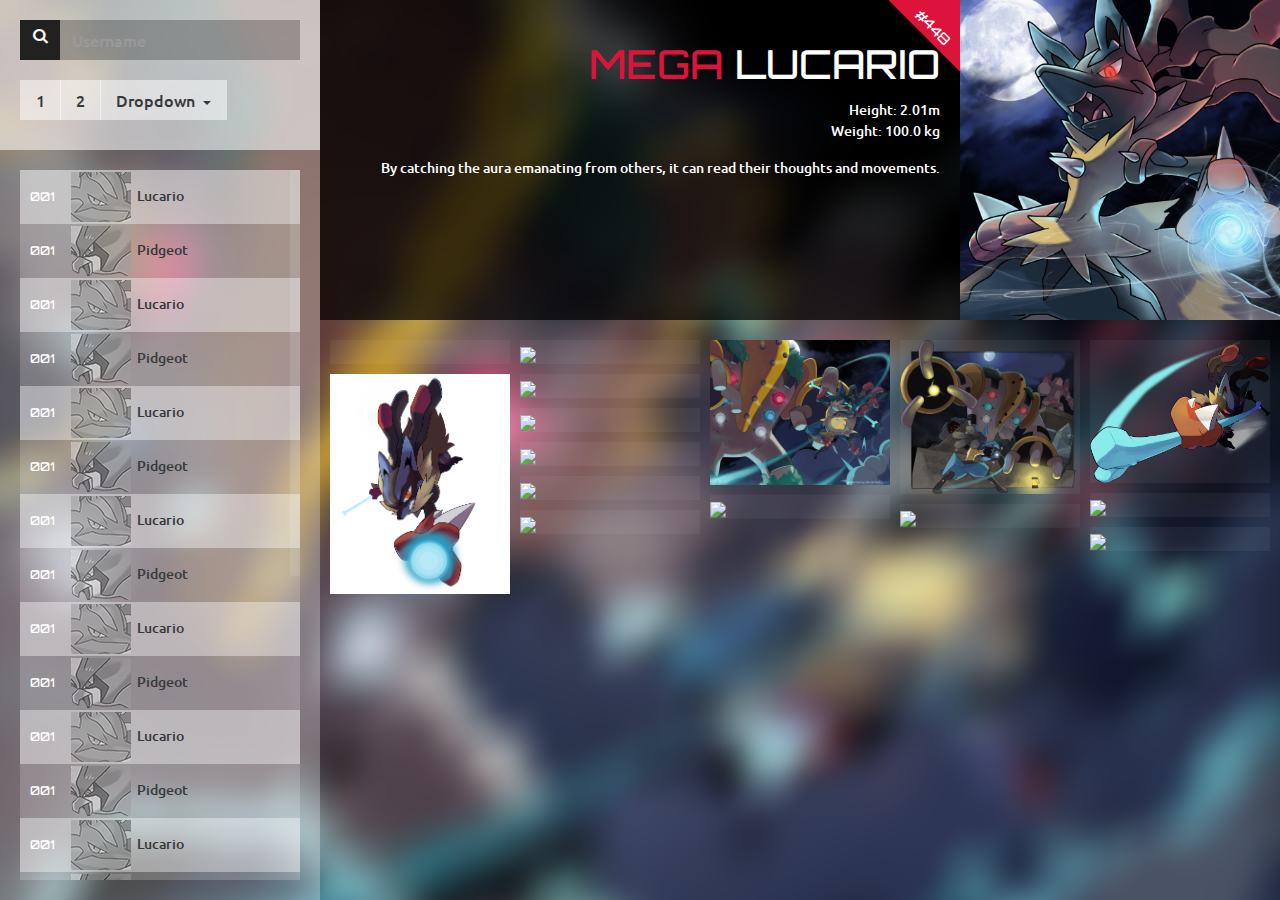
==== commit 87b84c0a: "Merge branch 'develop' of https://github.com/nganlamsong/pokemon into develop" ====
--- a/src/html/index.html
+++ b/src/html/index.html
@@ -360,6 +360,15 @@
                             <div class="grid-item">
                                 <img src="http://img07.deviantart.net/777c/i/2014/082/6/8/pokemon___megalucario_by_sa_dui-d6h8tdh.jpg">
                             </div>
+							<div class="grid-item">
+                                <img src="http://img06.deviantart.net/2ade/i/2015/011/2/4/pokemon___megalucario_vs_weavile_by_sa_dui-d8dj0pw.jpg">
+                            </div>
+							<div class="grid-item">
+                                <img src="http://img03.deviantart.net/cc67/i/2013/223/7/4/megalucario_by_nganlamsong-d6hn4b9.png">
+                            </div>
+							<div class="grid-item">
+                                <img src="http://img06.deviantart.net/a23b/i/2014/048/5/4/tag_team_battle___by_rikuaoshi-d76ut6n.jpg">
+                            </div>
                         </div>
                     </div>
                 </div>
@@ -381,6 +390,16 @@
                     gutter: 0
                 });
                 
+				var $grid = $('.grid').imagesLoaded( function() {
+					  // init Masonry after all images have loaded
+					  $grid.masonry({
+						itemSelector: '.grid-item',
+						columnWidth: '.grid-item',
+						percentPosition: true,
+						gutter: 10
+					  });
+				});
+				
                 // layout Masonry after each image loads
                 $grid.imagesLoaded().progress( function() {
                     $grid.masonry('layout');
--- a/src/html/css/style.css
+++ b/src/html/css/style.css
@@ -124,7 +124,6 @@
 }
 
 .list .list-item-wrapper:hover {
-    height: 40px;
     background-color: rgba(255,255,255,.55);
     transition: all .2s linear;
 }
@@ -195,7 +194,7 @@
 }
 
 .info-content > .inner {
-    background-color: rgba(0,0,0,.9);
+    background-color: rgba(0,0,0,.7);
     height: 100%;
     padding: 20px;
     position: relative;
@@ -234,7 +233,7 @@
     width: calc(20% - 12px);
     margin-bottom: 10px;
     transition: all .2s linear;
-    background-color: rgba(255,255,255,.1);
+    background-color: rgba(255,255,255,.05);
 }
 
 .grid-item:hover {
@@ -243,4 +242,11 @@
 
 .grid-item > img {
     max-width: 100%;
+}
+
+@media (min-width: 1200px) {
+	.list .list-item-wrapper {
+		height: 50%;
+	}
+}
 }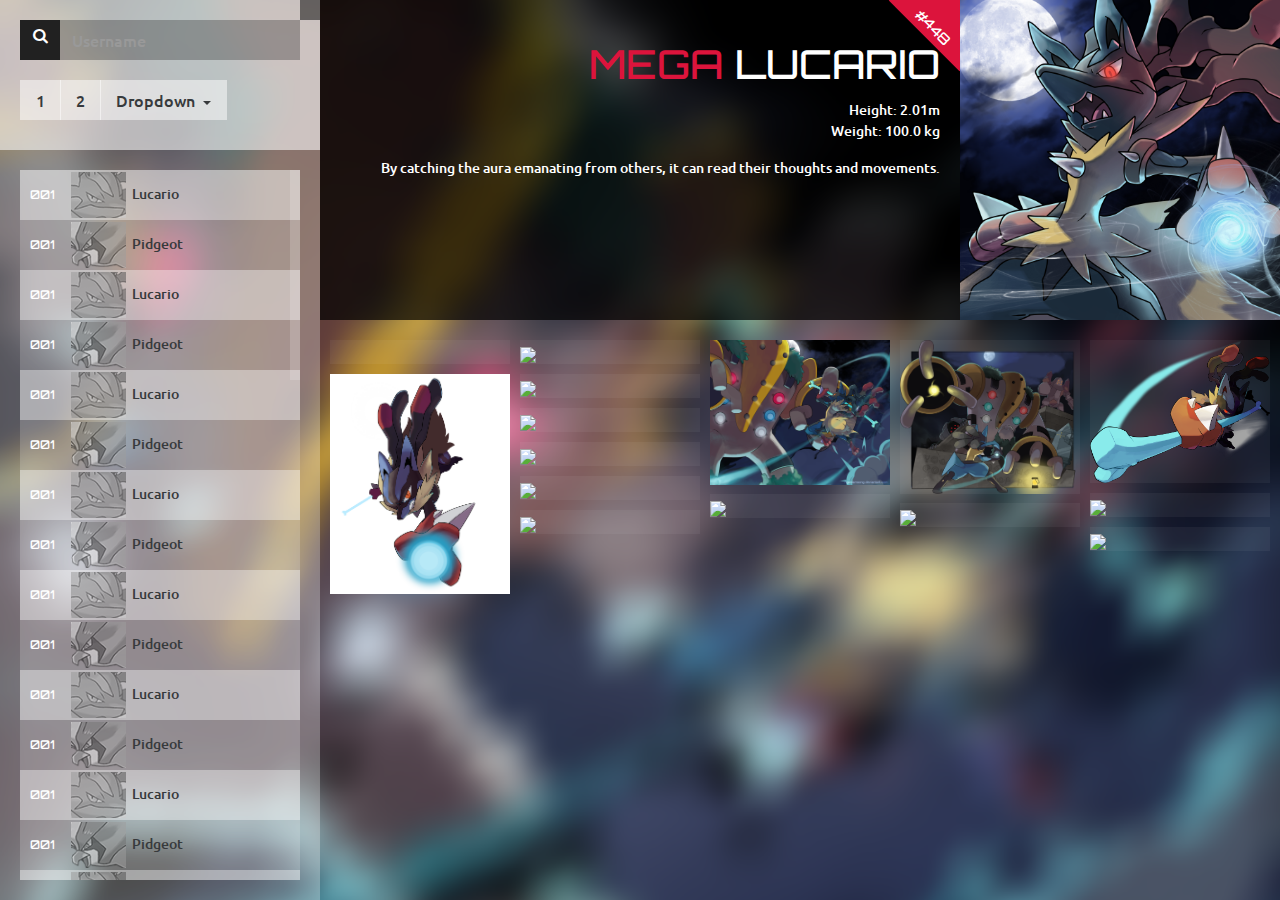
==== commit 6daf315f: "ok" ====
--- a/src/html/index.html
+++ b/src/html/index.html
@@ -17,29 +17,33 @@
     </head>
     <body>
         <main class="view-port row grid-space-0">
-            <aside class="col-sm-3">
+            <aside class="col-sm-3" id="list-view">
                 <div class="inner">
-                    <form class="m-b-20 search-form">
-                        <div class="input-group">
-                            <span class="input-group-addon" id="basic-addon1"><span class="fa fa-search"></span></span>
-                            <input type="text" class="form-control" placeholder="Username" aria-describedby="basic-addon1">
-                        </div>
-                    </form>
-                    <div class="btn-group" role="group" aria-label="...">
-                        <button type="button" class="btn btn-default">1</button>
-                        <button type="button" class="btn btn-default">2</button>
+                    <button id="btn-view-toggle"></button>
+                    <div class="row">
+                        <form class="m-b-20 search-form col-xs-12" id="search">
+                            <div class="input-group">
+                                <span class="input-group-addon" id="basic-addon1"><span class="fa fa-search"></span></span>
+                                <input type="text" class="form-control" placeholder="Username" aria-describedby="basic-addon1">
+                            </div>
+                        </form>
+                        <div class="btn-group col-xs-12" role="group" aria-label="..." id="paging">
+                            <button type="button" class="btn btn-default">1</button>
+                            <button type="button" class="btn btn-default">2</button>
 
-                        <div class="btn-group" role="group">
-                          <button type="button" class="btn btn-default dropdown-toggle" data-toggle="dropdown" aria-haspopup="true" aria-expanded="false">
-                            Dropdown
-                            <span class="caret"></span>
-                          </button>
-                          <ul class="dropdown-menu">
-                            <li><a href="#">Dropdown link</a></li>
-                            <li><a href="#">Dropdown link</a></li>
-                          </ul>
+                            <div class="btn-group" role="group">
+                              <button type="button" class="btn btn-default dropdown-toggle" data-toggle="dropdown" aria-haspopup="true" aria-expanded="false">
+                                Dropdown
+                                <span class="caret"></span>
+                              </button>
+                              <ul class="dropdown-menu">
+                                <li><a href="#">Dropdown link</a></li>
+                                <li><a href="#">Dropdown link</a></li>
+                              </ul>
+                            </div>
                         </div>
                     </div>
+                    
                 </div>
                 <div class="inner">
                     <div id="list" class="list m-b-20">
@@ -53,253 +57,673 @@
                             <div class="name">
                                 Lucario
                             </div>
-                        </div>
-                        <div class="list-item-wrapper">
-                            <div class="number heading-font">
-                                001
-                            </div>
-                            <div class="image">
-                                <img src="image/avartar/pidgeot.png" alt="">
-                            </div>
-                            <div class="name">
-                                Pidgeot
-                            </div>
-                        </div>
-                        <div class="list-item-wrapper">
-                            <div class="number heading-font">
-                                001
-                            </div>
-                            <div class="image">
-                                <img src="image/avartar/lucario.png" alt="">
-                            </div>
-                            <div class="name">
-                                Lucario
-                            </div>
-                        </div>
-                        <div class="list-item-wrapper">
-                            <div class="number heading-font">
-                                001
-                            </div>
-                            <div class="image">
-                                <img src="image/avartar/pidgeot.png" alt="">
-                            </div>
-                            <div class="name">
-                                Pidgeot
-                            </div>
-                        </div>
-                        <div class="list-item-wrapper">
-                            <div class="number heading-font">
-                                001
-                            </div>
-                            <div class="image">
-                                <img src="image/avartar/lucario.png" alt="">
-                            </div>
-                            <div class="name">
-                                Lucario
-                            </div>
-                        </div>
-                        <div class="list-item-wrapper">
-                            <div class="number heading-font">
-                                001
-                            </div>
-                            <div class="image">
-                                <img src="image/avartar/pidgeot.png" alt="">
-                            </div>
-                            <div class="name">
-                                Pidgeot
-                            </div>
-                        </div>
-                        <div class="list-item-wrapper">
-                            <div class="number heading-font">
-                                001
-                            </div>
-                            <div class="image">
-                                <img src="image/avartar/lucario.png" alt="">
-                            </div>
-                            <div class="name">
-                                Lucario
-                            </div>
-                        </div>
-                        <div class="list-item-wrapper">
-                            <div class="number heading-font">
-                                001
-                            </div>
-                            <div class="image">
-                                <img src="image/avartar/pidgeot.png" alt="">
-                            </div>
-                            <div class="name">
-                                Pidgeot
-                            </div>
-                        </div>
-                        <div class="list-item-wrapper">
-                            <div class="number heading-font">
-                                001
-                            </div>
-                            <div class="image">
-                                <img src="image/avartar/lucario.png" alt="">
-                            </div>
-                            <div class="name">
-                                Lucario
-                            </div>
-                        </div>
-                        <div class="list-item-wrapper">
-                            <div class="number heading-font">
-                                001
-                            </div>
-                            <div class="image">
-                                <img src="image/avartar/pidgeot.png" alt="">
-                            </div>
-                            <div class="name">
-                                Pidgeot
-                            </div>
-                        </div>
-                        <div class="list-item-wrapper">
-                            <div class="number heading-font">
-                                001
-                            </div>
-                            <div class="image">
-                                <img src="image/avartar/lucario.png" alt="">
-                            </div>
-                            <div class="name">
-                                Lucario
-                            </div>
-                        </div>
-                        <div class="list-item-wrapper">
-                            <div class="number heading-font">
-                                001
-                            </div>
-                            <div class="image">
-                                <img src="image/avartar/pidgeot.png" alt="">
-                            </div>
-                            <div class="name">
-                                Pidgeot
-                            </div>
-                        </div>
-                        <div class="list-item-wrapper">
-                            <div class="number heading-font">
-                                001
-                            </div>
-                            <div class="image">
-                                <img src="image/avartar/lucario.png" alt="">
-                            </div>
-                            <div class="name">
-                                Lucario
-                            </div>
-                        </div>
-                        <div class="list-item-wrapper">
-                            <div class="number heading-font">
-                                001
-                            </div>
-                            <div class="image">
-                                <img src="image/avartar/pidgeot.png" alt="">
-                            </div>
-                            <div class="name">
-                                Pidgeot
-                            </div>
-                        </div>
-                        <div class="list-item-wrapper">
-                            <div class="number heading-font">
-                                001
-                            </div>
-                            <div class="image">
-                                <img src="image/avartar/lucario.png" alt="">
-                            </div>
-                            <div class="name">
-                                Lucario
-                            </div>
-                        </div>
-                        <div class="list-item-wrapper">
-                            <div class="number heading-font">
-                                001
-                            </div>
-                            <div class="image">
-                                <img src="image/avartar/pidgeot.png" alt="">
-                            </div>
-                            <div class="name">
-                                Pidgeot
-                            </div>
-                        </div>
-                        <div class="list-item-wrapper">
-                            <div class="number heading-font">
-                                001
-                            </div>
-                            <div class="image">
-                                <img src="image/avartar/lucario.png" alt="">
-                            </div>
-                            <div class="name">
-                                Lucario
-                            </div>
-                        </div>
-                        <div class="list-item-wrapper">
-                            <div class="number heading-font">
-                                001
-                            </div>
-                            <div class="image">
-                                <img src="image/avartar/pidgeot.png" alt="">
-                            </div>
-                            <div class="name">
-                                Pidgeot
-                            </div>
-                        </div>
-                        <div class="list-item-wrapper">
-                            <div class="number heading-font">
-                                001
-                            </div>
-                            <div class="image">
-                                <img src="image/avartar/lucario.png" alt="">
-                            </div>
-                            <div class="name">
-                                Lucario
-                            </div>
-                        </div>
-                        <div class="list-item-wrapper">
-                            <div class="number heading-font">
-                                001
-                            </div>
-                            <div class="image">
-                                <img src="image/avartar/pidgeot.png" alt="">
-                            </div>
-                            <div class="name">
-                                Pidgeot
-                            </div>
-                        </div>
-                        <div class="list-item-wrapper">
-                            <div class="number heading-font">
-                                001
-                            </div>
-                            <div class="image">
-                                <img src="image/avartar/lucario.png" alt="">
-                            </div>
-                            <div class="name">
-                                Lucario
-                            </div>
-                        </div>
-                        <div class="list-item-wrapper">
-                            <div class="number heading-font">
-                                001
-                            </div>
-                            <div class="image">
-                                <img src="image/avartar/pidgeot.png" alt="">
-                            </div>
-                            <div class="name">
-                                Pidgeot
-                            </div>
-                        </div>
-                        <div class="list-item-wrapper">
-                            <div class="number heading-font">
-                                001
-                            </div>
-                            <div class="image">
-                                <img src="image/avartar/lucario.png" alt="">
-                            </div>
-                            <div class="name">
-                                Lucario
-                            </div>
-                        </div>
+                            <div class="img-gif">
+                                <img src="image/gif/003.gif">
+                            </div>
+                        </div>
+                        <div class="list-item-wrapper">
+                            <div class="number heading-font">
+                                001
+                            </div>
+                            <div class="image">
+                                <img src="image/avartar/pidgeot.png" alt="">
+                            </div>
+                            <div class="name">
+                                Pidgeot
+                            </div>
+                            <div class="img-gif">
+                                <img src="image/gif/006.gif">
+                            </div>
+                        </div>
+                        <div class="list-item-wrapper">
+                            <div class="number heading-font">
+                                001
+                            </div>
+                            <div class="image">
+                                <img src="image/avartar/lucario.png" alt="">
+                            </div>
+                            <div class="name">
+                                Lucario
+                            </div>
+                            <div class="img-gif">
+                                <img src="image/gif/009.gif">
+                            </div>
+                        </div>
+                        <div class="list-item-wrapper">
+                            <div class="number heading-font">
+                                001
+                            </div>
+                            <div class="image">
+                                <img src="image/avartar/pidgeot.png" alt="">
+                            </div>
+                            <div class="name">
+                                Pidgeot
+                            </div>
+                            <div class="img-gif">
+                                <img src="image/gif/094.gif">
+                            </div>
+                        </div>
+                        <div class="list-item-wrapper">
+                            <div class="number heading-font">
+                                001
+                            </div>
+                            <div class="image">
+                                <img src="image/avartar/lucario.png" alt="">
+                            </div>
+                            <div class="name">
+                                Lucario
+                            </div>
+                            <div class="img-gif">
+                                <img src="image/gif/115.gif">
+                            </div>
+                        </div>
+                        <div class="list-item-wrapper">
+                            <div class="number heading-font">
+                                001
+                            </div>
+                            <div class="image">
+                                <img src="image/avartar/pidgeot.png" alt="">
+                            </div>
+                            <div class="name">
+                                Pidgeot
+                            </div>
+                            <div class="img-gif">
+                                <img src="image/gif/150.gif">
+                            </div>
+                        </div>
+                        <div class="list-item-wrapper">
+                            <div class="number heading-font">
+                                001
+                            </div>
+                            <div class="image">
+                                <img src="image/avartar/lucario.png" alt="">
+                            </div>
+                            <div class="name">
+                                Lucario
+                            </div>
+                            <div class="img-gif">
+                                <img src="image/gif/150_2.gif">
+                            </div>
+                        </div>
+                        <div class="list-item-wrapper">
+                            <div class="number heading-font">
+                                001
+                            </div>
+                            <div class="image">
+                                <img src="image/avartar/pidgeot.png" alt="">
+                            </div>
+                            <div class="name">
+                                Pidgeot
+                            </div>
+                            <div class="img-gif">
+                                <img src="image/gif/448.gif">
+                            </div>
+                        </div>
+                        <div class="list-item-wrapper">
+                            <div class="number heading-font">
+                                001
+                            </div>
+                            <div class="image">
+                                <img src="image/avartar/lucario.png" alt="">
+                            </div>
+                            <div class="name">
+                                Lucario
+                            </div>
+                            <div class="img-gif">
+                                <img src="image/gif/003.gif">
+                            </div>
+                        </div>
+                        <div class="list-item-wrapper">
+                            <div class="number heading-font">
+                                001
+                            </div>
+                            <div class="image">
+                                <img src="image/avartar/pidgeot.png" alt="">
+                            </div>
+                            <div class="name">
+                                Pidgeot
+                            </div>
+                            <div class="img-gif">
+                                <img src="image/gif/006.gif">
+                            </div>
+                        </div>
+                        <div class="list-item-wrapper">
+                            <div class="number heading-font">
+                                001
+                            </div>
+                            <div class="image">
+                                <img src="image/avartar/lucario.png" alt="">
+                            </div>
+                            <div class="name">
+                                Lucario
+                            </div>
+                            <div class="img-gif">
+                                <img src="image/gif/009.gif">
+                            </div>
+                        </div>
+                        <div class="list-item-wrapper">
+                            <div class="number heading-font">
+                                001
+                            </div>
+                            <div class="image">
+                                <img src="image/avartar/pidgeot.png" alt="">
+                            </div>
+                            <div class="name">
+                                Pidgeot
+                            </div>
+                            <div class="img-gif">
+                                <img src="image/gif/094.gif">
+                            </div>
+                        </div>
+                        <div class="list-item-wrapper">
+                            <div class="number heading-font">
+                                001
+                            </div>
+                            <div class="image">
+                                <img src="image/avartar/lucario.png" alt="">
+                            </div>
+                            <div class="name">
+                                Lucario
+                            </div>
+                            <div class="img-gif">
+                                <img src="image/gif/115.gif">
+                            </div>
+                        </div>
+                        <div class="list-item-wrapper">
+                            <div class="number heading-font">
+                                001
+                            </div>
+                            <div class="image">
+                                <img src="image/avartar/pidgeot.png" alt="">
+                            </div>
+                            <div class="name">
+                                Pidgeot
+                            </div>
+                            <div class="img-gif">
+                                <img src="image/gif/150.gif">
+                            </div>
+                        </div>
+                        <div class="list-item-wrapper">
+                            <div class="number heading-font">
+                                001
+                            </div>
+                            <div class="image">
+                                <img src="image/avartar/lucario.png" alt="">
+                            </div>
+                            <div class="name">
+                                Lucario
+                            </div>
+                            <div class="img-gif">
+                                <img src="image/gif/150_2.gif">
+                            </div>
+                        </div>
+                        <div class="list-item-wrapper">
+                            <div class="number heading-font">
+                                001
+                            </div>
+                            <div class="image">
+                                <img src="image/avartar/pidgeot.png" alt="">
+                            </div>
+                            <div class="name">
+                                Pidgeot
+                            </div>
+                            <div class="img-gif">
+                                <img src="image/gif/448.gif">
+                            </div>
+                        </div>
+                        <div class="list-item-wrapper">
+                            <div class="number heading-font">
+                                001
+                            </div>
+                            <div class="image">
+                                <img src="image/avartar/lucario.png" alt="">
+                            </div>
+                            <div class="name">
+                                Lucario
+                            </div>
+                            <div class="img-gif">
+                                <img src="image/gif/003.gif">
+                            </div>
+                        </div>
+                        <div class="list-item-wrapper">
+                            <div class="number heading-font">
+                                001
+                            </div>
+                            <div class="image">
+                                <img src="image/avartar/pidgeot.png" alt="">
+                            </div>
+                            <div class="name">
+                                Pidgeot
+                            </div>
+                            <div class="img-gif">
+                                <img src="image/gif/006.gif">
+                            </div>
+                        </div>
+                        <div class="list-item-wrapper">
+                            <div class="number heading-font">
+                                001
+                            </div>
+                            <div class="image">
+                                <img src="image/avartar/lucario.png" alt="">
+                            </div>
+                            <div class="name">
+                                Lucario
+                            </div>
+                            <div class="img-gif">
+                                <img src="image/gif/009.gif">
+                            </div>
+                        </div>
+                        <div class="list-item-wrapper">
+                            <div class="number heading-font">
+                                001
+                            </div>
+                            <div class="image">
+                                <img src="image/avartar/pidgeot.png" alt="">
+                            </div>
+                            <div class="name">
+                                Pidgeot
+                            </div>
+                            <div class="img-gif">
+                                <img src="image/gif/094.gif">
+                            </div>
+                        </div>
+                        <div class="list-item-wrapper">
+                            <div class="number heading-font">
+                                001
+                            </div>
+                            <div class="image">
+                                <img src="image/avartar/lucario.png" alt="">
+                            </div>
+                            <div class="name">
+                                Lucario
+                            </div>
+                            <div class="img-gif">
+                                <img src="image/gif/115.gif">
+                            </div>
+                        </div>
+                        <div class="list-item-wrapper">
+                            <div class="number heading-font">
+                                001
+                            </div>
+                            <div class="image">
+                                <img src="image/avartar/pidgeot.png" alt="">
+                            </div>
+                            <div class="name">
+                                Pidgeot
+                            </div>
+                            <div class="img-gif">
+                                <img src="image/gif/150.gif">
+                            </div>
+                        </div>
+                        <div class="list-item-wrapper">
+                            <div class="number heading-font">
+                                001
+                            </div>
+                            <div class="image">
+                                <img src="image/avartar/lucario.png" alt="">
+                            </div>
+                            <div class="name">
+                                Lucario
+                            </div>
+                            <div class="img-gif">
+                                <img src="image/gif/150_2.gif">
+                            </div>
+                        </div>
+                        <div class="list-item-wrapper">
+                            <div class="number heading-font">
+                                001
+                            </div>
+                            <div class="image">
+                                <img src="image/avartar/pidgeot.png" alt="">
+                            </div>
+                            <div class="name">
+                                Pidgeot
+                            </div>
+                            <div class="img-gif">
+                                <img src="image/gif/448.gif">
+                            </div>
+                        </div>
+                        <div class="list-item-wrapper">
+                            <div class="number heading-font">
+                                001
+                            </div>
+                            <div class="image">
+                                <img src="image/avartar/lucario.png" alt="">
+                            </div>
+                            <div class="name">
+                                Lucario
+                            </div>
+                            <div class="img-gif">
+                                <img src="image/gif/003.gif">
+                            </div>
+                        </div>
+                        <div class="list-item-wrapper">
+                            <div class="number heading-font">
+                                001
+                            </div>
+                            <div class="image">
+                                <img src="image/avartar/pidgeot.png" alt="">
+                            </div>
+                            <div class="name">
+                                Pidgeot
+                            </div>
+                            <div class="img-gif">
+                                <img src="image/gif/006.gif">
+                            </div>
+                        </div>
+                        <div class="list-item-wrapper">
+                            <div class="number heading-font">
+                                001
+                            </div>
+                            <div class="image">
+                                <img src="image/avartar/lucario.png" alt="">
+                            </div>
+                            <div class="name">
+                                Lucario
+                            </div>
+                            <div class="img-gif">
+                                <img src="image/gif/009.gif">
+                            </div>
+                        </div>
+                        <div class="list-item-wrapper">
+                            <div class="number heading-font">
+                                001
+                            </div>
+                            <div class="image">
+                                <img src="image/avartar/pidgeot.png" alt="">
+                            </div>
+                            <div class="name">
+                                Pidgeot
+                            </div>
+                            <div class="img-gif">
+                                <img src="image/gif/094.gif">
+                            </div>
+                        </div>
+                        <div class="list-item-wrapper">
+                            <div class="number heading-font">
+                                001
+                            </div>
+                            <div class="image">
+                                <img src="image/avartar/lucario.png" alt="">
+                            </div>
+                            <div class="name">
+                                Lucario
+                            </div>
+                            <div class="img-gif">
+                                <img src="image/gif/115.gif">
+                            </div>
+                        </div>
+                        <div class="list-item-wrapper">
+                            <div class="number heading-font">
+                                001
+                            </div>
+                            <div class="image">
+                                <img src="image/avartar/pidgeot.png" alt="">
+                            </div>
+                            <div class="name">
+                                Pidgeot
+                            </div>
+                            <div class="img-gif">
+                                <img src="image/gif/150.gif">
+                            </div>
+                        </div>
+                        <div class="list-item-wrapper">
+                            <div class="number heading-font">
+                                001
+                            </div>
+                            <div class="image">
+                                <img src="image/avartar/lucario.png" alt="">
+                            </div>
+                            <div class="name">
+                                Lucario
+                            </div>
+                            <div class="img-gif">
+                                <img src="image/gif/150_2.gif">
+                            </div>
+                        </div>
+                        <div class="list-item-wrapper">
+                            <div class="number heading-font">
+                                001
+                            </div>
+                            <div class="image">
+                                <img src="image/avartar/pidgeot.png" alt="">
+                            </div>
+                            <div class="name">
+                                Pidgeot
+                            </div>
+                            <div class="img-gif">
+                                <img src="image/gif/448.gif">
+                            </div>
+                        </div>
+                        <div class="list-item-wrapper">
+                            <div class="number heading-font">
+                                001
+                            </div>
+                            <div class="image">
+                                <img src="image/avartar/lucario.png" alt="">
+                            </div>
+                            <div class="name">
+                                Lucario
+                            </div>
+                            <div class="img-gif">
+                                <img src="image/gif/003.gif">
+                            </div>
+                        </div>
+                        <div class="list-item-wrapper">
+                            <div class="number heading-font">
+                                001
+                            </div>
+                            <div class="image">
+                                <img src="image/avartar/pidgeot.png" alt="">
+                            </div>
+                            <div class="name">
+                                Pidgeot
+                            </div>
+                            <div class="img-gif">
+                                <img src="image/gif/006.gif">
+                            </div>
+                        </div>
+                        <div class="list-item-wrapper">
+                            <div class="number heading-font">
+                                001
+                            </div>
+                            <div class="image">
+                                <img src="image/avartar/lucario.png" alt="">
+                            </div>
+                            <div class="name">
+                                Lucario
+                            </div>
+                            <div class="img-gif">
+                                <img src="image/gif/009.gif">
+                            </div>
+                        </div>
+                        <div class="list-item-wrapper">
+                            <div class="number heading-font">
+                                001
+                            </div>
+                            <div class="image">
+                                <img src="image/avartar/pidgeot.png" alt="">
+                            </div>
+                            <div class="name">
+                                Pidgeot
+                            </div>
+                            <div class="img-gif">
+                                <img src="image/gif/094.gif">
+                            </div>
+                        </div>
+                        <div class="list-item-wrapper">
+                            <div class="number heading-font">
+                                001
+                            </div>
+                            <div class="image">
+                                <img src="image/avartar/lucario.png" alt="">
+                            </div>
+                            <div class="name">
+                                Lucario
+                            </div>
+                            <div class="img-gif">
+                                <img src="image/gif/115.gif">
+                            </div>
+                        </div>
+                        <div class="list-item-wrapper">
+                            <div class="number heading-font">
+                                001
+                            </div>
+                            <div class="image">
+                                <img src="image/avartar/pidgeot.png" alt="">
+                            </div>
+                            <div class="name">
+                                Pidgeot
+                            </div>
+                            <div class="img-gif">
+                                <img src="image/gif/150.gif">
+                            </div>
+                        </div>
+                        <div class="list-item-wrapper">
+                            <div class="number heading-font">
+                                001
+                            </div>
+                            <div class="image">
+                                <img src="image/avartar/lucario.png" alt="">
+                            </div>
+                            <div class="name">
+                                Lucario
+                            </div>
+                            <div class="img-gif">
+                                <img src="image/gif/150_2.gif">
+                            </div>
+                        </div>
+                        <div class="list-item-wrapper">
+                            <div class="number heading-font">
+                                001
+                            </div>
+                            <div class="image">
+                                <img src="image/avartar/pidgeot.png" alt="">
+                            </div>
+                            <div class="name">
+                                Pidgeot
+                            </div>
+                            <div class="img-gif">
+                                <img src="image/gif/448.gif">
+                            </div>
+                        </div>
+                        <div class="list-item-wrapper">
+                            <div class="number heading-font">
+                                001
+                            </div>
+                            <div class="image">
+                                <img src="image/avartar/lucario.png" alt="">
+                            </div>
+                            <div class="name">
+                                Lucario
+                            </div>
+                            <div class="img-gif">
+                                <img src="image/gif/003.gif">
+                            </div>
+                        </div>
+                        <div class="list-item-wrapper">
+                            <div class="number heading-font">
+                                001
+                            </div>
+                            <div class="image">
+                                <img src="image/avartar/pidgeot.png" alt="">
+                            </div>
+                            <div class="name">
+                                Pidgeot
+                            </div>
+                            <div class="img-gif">
+                                <img src="image/gif/006.gif">
+                            </div>
+                        </div>
+                        <div class="list-item-wrapper">
+                            <div class="number heading-font">
+                                001
+                            </div>
+                            <div class="image">
+                                <img src="image/avartar/lucario.png" alt="">
+                            </div>
+                            <div class="name">
+                                Lucario
+                            </div>
+                            <div class="img-gif">
+                                <img src="image/gif/009.gif">
+                            </div>
+                        </div>
+                        <div class="list-item-wrapper">
+                            <div class="number heading-font">
+                                001
+                            </div>
+                            <div class="image">
+                                <img src="image/avartar/pidgeot.png" alt="">
+                            </div>
+                            <div class="name">
+                                Pidgeot
+                            </div>
+                            <div class="img-gif">
+                                <img src="image/gif/094.gif">
+                            </div>
+                        </div>
+                        <div class="list-item-wrapper">
+                            <div class="number heading-font">
+                                001
+                            </div>
+                            <div class="image">
+                                <img src="image/avartar/lucario.png" alt="">
+                            </div>
+                            <div class="name">
+                                Lucario
+                            </div>
+                            <div class="img-gif">
+                                <img src="image/gif/115.gif">
+                            </div>
+                        </div>
+                        <div class="list-item-wrapper">
+                            <div class="number heading-font">
+                                001
+                            </div>
+                            <div class="image">
+                                <img src="image/avartar/pidgeot.png" alt="">
+                            </div>
+                            <div class="name">
+                                Pidgeot
+                            </div>
+                            <div class="img-gif">
+                                <img src="image/gif/150.gif">
+                            </div>
+                        </div>
+                        <div class="list-item-wrapper">
+                            <div class="number heading-font">
+                                001
+                            </div>
+                            <div class="image">
+                                <img src="image/avartar/lucario.png" alt="">
+                            </div>
+                            <div class="name">
+                                Lucario
+                            </div>
+                            <div class="img-gif">
+                                <img src="image/gif/150_2.gif">
+                            </div>
+                        </div>
+                        <div class="list-item-wrapper">
+                            <div class="number heading-font">
+                                001
+                            </div>
+                            <div class="image">
+                                <img src="image/avartar/pidgeot.png" alt="">
+                            </div>
+                            <div class="name">
+                                Pidgeot
+                            </div>
+                            <div class="img-gif">
+                                <img src="image/gif/448.gif">
+                            </div>
+                        </div>
+                        
                     </div>
                 </div>
             </aside>
-            <article class="main-info col-sm-9">
+            <article class="main-info col-sm-9" id="main">
                 <div class="row grid-space-0">
                     <div class="col-sm-4 col-sm-push-8">
                         <div class="img-wrapper">
@@ -384,25 +808,34 @@
                 }); // First scrollable DIV
                                
                 // init Masonry
-                var $grid = $('.grid').masonry({
-                    itemSelector: '.grid-item',
-                    columnWidth: 200,
-                    gutter: 0
+                var $grid = $('.grid').imagesLoaded( function() {
+                    // init Masonry after all images have loaded
+                    $grid.masonry({
+                          itemSelector: '.grid-item',
+                          columnWidth: '.grid-item',
+                          percentPosition: true,
+                          gutter: 10
+                    });
                 });
                 
-				var $grid = $('.grid').imagesLoaded( function() {
-					  // init Masonry after all images have loaded
-					  $grid.masonry({
-						itemSelector: '.grid-item',
-						columnWidth: '.grid-item',
-						percentPosition: true,
-						gutter: 10
-					  });
-				});
-				
-                // layout Masonry after each image loads
-                $grid.imagesLoaded().progress( function() {
-                    $grid.masonry('layout');
+                $grid.on( 'layoutComplete', function(){
+                    $(".grid").addClass("loaded");
+                });
+
+                $("#btn-view-toggle").on("click", function(e) {
+                    if ($("#list-view").hasClass("expand")) {
+                        $("#list-view").addClass("animating").removeClass("expand");
+                        $("#main").removeClass("hidden");
+                        $("#search, #paging").removeClass("col-xs-6").addClass("col-xs-12");
+                    } else {
+                        $("#list-view").addClass("animating").addClass("expand");
+                        $("#main").addClass("hidden");
+                        $("#search, #paging").removeClass("col-xs-12").addClass("col-xs-6");
+                    }
+                });
+
+                $("#list-view").on('webkitTransitionEnd otransitionend oTransitionEnd msTransitionEnd transitionend', function(e) {
+                    $("#list-view").removeClass('animating');
                 });
             });
         </script>
--- a/src/html/css/style.css
+++ b/src/html/css/style.css
@@ -35,6 +35,13 @@
 aside > .inner {
     background-color: rgba(255,255,255,.3);
     padding: 20px;
+    position: relative;
+
+    -webkit-transition: all .2s ease-out;
+    -moz-transition: all .2s ease-out;
+    -ms-transition: all .2s ease-out;
+    -o-transition: all .2s ease-out;
+    transition: all .2s ease-out;
 }
 
 aside > .inner:first-child {
@@ -42,8 +49,16 @@
     background-color: rgba(255,255,255,.7);
 }
 
+#list-view.expand > .inner:first-child {
+    height: 80px;
+}
+
 aside > .inner:nth-child(2) {
     height: calc(100% - 150px);
+}
+
+#list-view.expand > .inner:nth-child(2) {
+    height: calc(100% - 80px);
 }
 
 .btn-group .btn {
@@ -107,6 +122,20 @@
     background-color: rgba(255,255,255,.2);
     transition: all .2s linear;
     cursor: pointer;
+    position: relative;
+}
+
+.list-item-wrapper .img-gif {
+    position: absolute;
+    right: 0px;
+    bottom: 0px;
+    max-width: 120px;
+    opacity: 0px;
+    visibility: hidden;
+}
+
+.list-item-wrapper .img-gif > img{
+    max-width: 100%;
 }
 
 .grid-space-0 {
@@ -114,7 +143,7 @@
     margin-right: 0px;
 }
 
-.grid-space-0 [class*="col-"] {
+.grid-space-0 > [class*="col-"] {
     padding-left: 0px;
     padding-right: 0px;
 }
@@ -173,6 +202,17 @@
     width: calc(100% - 300px);
     float: left;
     overflow: auto;
+    opacity: 1;
+
+    -webkit-transition: all .2s linear;
+    -moz-transition: all .2s linear;
+    -ms-transition: all .2s linear;
+    -o-transition: all .2s linear;
+    transition: all .2s linear;
+}
+
+.main-info.hidden {
+    opacity: 0;
 }
 
 .info-wrapper {
@@ -226,7 +266,15 @@
 }
 
 .grid {
-    padding: 20px 10px ;
+    padding: 20px 10px;
+    opacity: 0;
+    visibility: hidden;
+    transition: all .2s ease-in-out;
+}
+
+.grid.loaded {
+    opacity: 1;
+    visibility: visible;
 }
 
 .grid-item {
@@ -245,8 +293,72 @@
 }
 
 @media (min-width: 1200px) {
-	.list .list-item-wrapper {
-		height: 50%;
-	}
-}
+    .list .list-item-wrapper {
+        height: 50px;
+    }
+}
+
+#list-view {
+    -webkit-transition: all .2s ease-out;
+    -moz-transition: all .2s ease-out;
+    -ms-transition: all .2s ease-out;
+    -o-transition: all .2s ease-out;
+    transition: all .2s ease-out;
+}
+
+#list-view.expand {
+    position: absolute;
+    z-index: 100;
+    left:0px;
+    top: 0px;
+    bottom: 0px;
+    right: 0px;
+    width: 100%;
+}
+
+#list-view.expand .list-item-wrapper{
+    width: 300px;
+    height: 50px;
+    opacity: 1;
+    margin-bottom: 20px;
+    margin-left: 20px;
+    margin-top: 40px;
+}
+
+#list-view.animating .list-item-wrapper {
+    opacity: 0;
+}
+
+#list-view.expand #list{
+    width: 100%;
+    position: absolute;
+    z-index: 100;
+    top: 0px;
+    bottom: 0px;
+    right: 0px;
+    left: 0px;
+    display: flex;
+    flex-direction: column;
+    flex-wrap: wrap;
+    margin: 0px;
+    padding: 20px;
+}
+
+button#btn-view-toggle {
+    position: absolute;
+    top: 0px;
+    right: 0px;
+    height: 20px;
+    width: 20px;
+    background-color: rgba(0,0,0,.5);
+    border: none;
+}
+
+#list-view.expand .list .list-item-wrapper:nth-child(2n+1) {
+    background-color: rgba(255,255,255,.2);
+}
+
+#list-view.expand .list-item-wrapper .img-gif {
+    opacity: 1;
+    visibility: visible;
 }